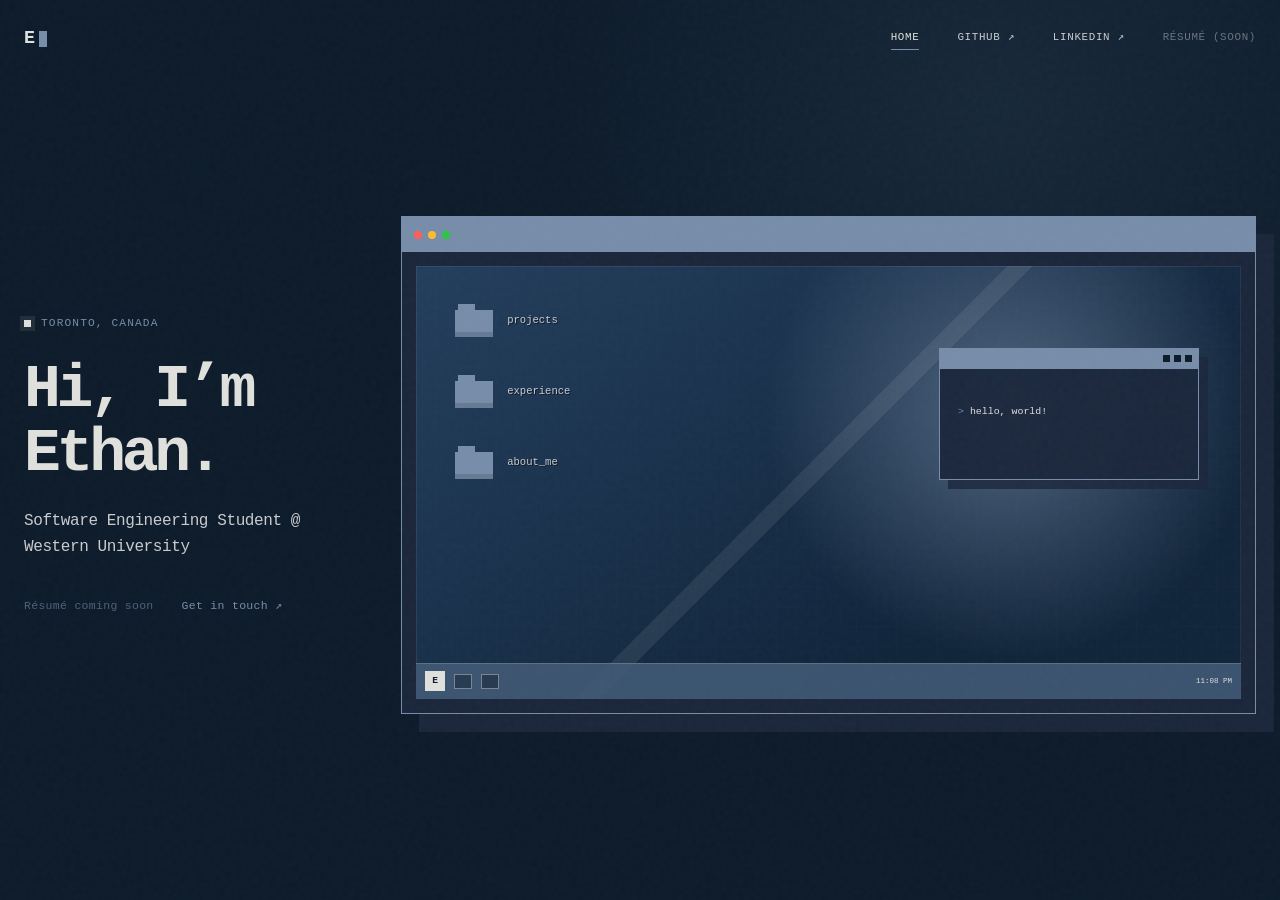
==== index.html @ e2659e7c "feat: build retro desktop portfolio landing page" ====
<!doctype html>
<html lang="en">
  <head>
    <meta charset="UTF-8" />
    <meta name="viewport" content="width=device-width, initial-scale=1.0" />
    <meta name="description" content="Ethan Liu is a software engineering student at Western University." />
    <meta name="theme-color" content="#0d1b2a" />
    <meta property="og:title" content="Ethan Liu — Software Engineer" />
    <meta property="og:description" content="Software engineering student at Western University building useful, thoughtful products." />
    <meta property="og:type" content="website" />
    <title>Ethan Liu — Software Engineer</title>
    <link rel="icon" href="assets/favicon.svg" type="image/svg+xml" />
    <link rel="stylesheet" href="styles.css" />
    <script src="script.js" defer></script>
  </head>
  <body>
    <a class="skip-link" href="#main">Skip to content</a>

    <header class="site-header">
      <a class="wordmark" href="index.html" aria-label="Ethan Liu, home">
        <span aria-hidden="true">E</span><span class="wordmark-cursor" aria-hidden="true"></span>
      </a>
      <button class="menu-toggle" type="button" aria-expanded="false" aria-controls="site-nav" data-menu-toggle>
        <span class="sr-only">Toggle navigation</span><span aria-hidden="true">menu</span>
      </button>
      <nav class="site-nav" id="site-nav" aria-label="Main navigation" data-nav>
        <a class="is-current" href="index.html" aria-current="page">Home</a>
        <a href="https://github.com/efliu7" target="_blank" rel="noreferrer">GitHub <span aria-hidden="true">↗</span></a>
        <a href="https://www.linkedin.com/in/ethan-f-liu/" target="_blank" rel="noreferrer">LinkedIn <span aria-hidden="true">↗</span></a>
        <span class="nav-placeholder" aria-disabled="true" title="Résumé link coming soon">Résumé (soon)</span>
      </nav>
    </header>

    <main class="landing" id="main">
      <section class="intro" aria-labelledby="intro-title">
        <div class="intro-copy">
          <p class="eyebrow"><span class="status-dot" aria-hidden="true"></span>Toronto, Canada</p>
          <h1 id="intro-title">Hi, I’m Ethan.</h1>
          <p class="intro-blurb">Software Engineering Student @ Western University</p>
          <div class="intro-links" aria-label="Profile links">
            <span class="text-link placeholder-link" aria-disabled="true">Résumé coming soon</span>
            <a class="text-link muted-link" href="https://www.linkedin.com/in/ethan-f-liu/" target="_blank" rel="noreferrer">Get in touch <span aria-hidden="true">↗</span></a>
          </div>
        </div>

        <div class="pixel-window" aria-label="Retro desktop navigation">
          <div class="window-bar" aria-hidden="true"><span></span><span></span><span></span></div>
          <div class="pixel-desktop">
            <div class="desktop-icons">
              <a class="desktop-icon" href="projects.html"><span class="folder" aria-hidden="true"></span><span>projects</span></a>
              <a class="desktop-icon" href="experience.html"><span class="folder" aria-hidden="true"></span><span>experience</span></a>
              <a class="desktop-icon" href="about.html"><span class="folder" aria-hidden="true"></span><span>about_me</span></a>
            </div>
            <div class="desktop-note" aria-hidden="true">
              <div class="note-bar"><span></span><span></span><span></span></div>
              <div class="note-body">
                <p><span>&gt;</span> hello, world!</p>
              </div>
            </div>
            <div class="taskbar">
              <span class="start-button">E</span>
              <span class="taskbar-app"></span>
              <span class="taskbar-app"></span>
              <span class="taskbar-time">11:08 PM</span>
            </div>
          </div>
        </div>
      </section>
    </main>

    <footer class="site-footer">
    </footer>
  </body>
</html>
---- styles.css ----
:root {
  --ink: #0d1b2a; --navy: #1b263b; --slate: #415a77; --mist: #778da9;
  --paper: #e0e1dd; --paper-soft: #c9ccd0; --line: rgba(224, 225, 221, 0.19);
  --page: min(1280px, calc(100vw - 48px));
  --pixel: "Lucida Console", "Courier New", monospace;
  --sans: Inter, ui-sans-serif, system-ui, -apple-system, BlinkMacSystemFont, "Segoe UI", sans-serif;
}

* { box-sizing: border-box; }
html, body { min-height: 100%; }
body {
  margin: 0; color: var(--paper);
  background: radial-gradient(circle at 78% 12%, rgba(65, 90, 119, 0.2), transparent 28rem), var(--ink);
  font-family: var(--sans); font-size: 16px; line-height: 1.65; -webkit-font-smoothing: antialiased;
}
body::before {
  position: fixed; inset: 0; z-index: 20; pointer-events: none; content: ""; opacity: 0.035;
  background-image: url("data:image/svg+xml,%3Csvg viewBox='0 0 180 180' xmlns='http://www.w3.org/2000/svg'%3E%3Cfilter id='n'%3E%3CfeTurbulence type='fractalNoise' baseFrequency='.9' numOctaves='4' stitchTiles='stitch'/%3E%3C/filter%3E%3Crect width='100%25' height='100%25' filter='url(%23n)' opacity='.8'/%3E%3C/svg%3E");
}
a { color: inherit; text-decoration: none; }
a:focus-visible, button:focus-visible { outline: 2px solid var(--paper); outline-offset: 5px; }
.sr-only, .skip-link:not(:focus) { position: absolute; width: 1px; height: 1px; padding: 0; margin: -1px; overflow: hidden; clip: rect(0, 0, 0, 0); white-space: nowrap; border: 0; }
.skip-link { position: fixed; z-index: 100; top: 1rem; left: 1rem; padding: .7rem 1rem; color: var(--ink); background: var(--paper); }

.site-header {
  position: fixed; z-index: 10; top: 0; left: 50%; display: flex; align-items: center;
  justify-content: space-between; width: var(--page); padding: 24px 0; transform: translateX(-50%);
}
.wordmark { display: flex; align-items: center; gap: 4px; font-family: var(--pixel); font-size: 1.15rem; font-weight: 700; }
.wordmark-cursor { width: 8px; height: 16px; background: var(--mist); animation: blink 1.2s steps(2, start) infinite; }
.site-nav { display: flex; gap: clamp(18px, 3vw, 38px); }
.site-nav a, .site-nav .nav-placeholder, .menu-toggle { color: var(--paper-soft); font-family: var(--pixel); font-size: .68rem; letter-spacing: .06em; text-transform: uppercase; }
.nav-placeholder { cursor: not-allowed; opacity: .48; }
.site-nav a { position: relative; padding-bottom: 3px; transition: color 150ms ease; }
.site-nav a::after { position: absolute; right: 0; bottom: 0; left: 0; height: 1px; content: ""; background: var(--mist); transform: scaleX(0); transform-origin: right; transition: transform 160ms ease; }
.site-nav a:hover, .site-nav a.is-current { color: var(--paper); }
.site-nav a:hover::after, .site-nav a.is-current::after { transform: scaleX(1); transform-origin: left; }
.menu-toggle { display: none; }

.landing { display: flex; width: var(--page); min-height: 100vh; margin: 0 auto; padding: 120px 0 90px; }
.intro { display: grid; grid-template-columns: minmax(280px, .52fr) minmax(570px, 1.48fr); gap: clamp(48px, 6vw, 96px); align-items: center; width: 100%; }
.eyebrow { display: flex; align-items: center; gap: 10px; margin: 0 0 25px; color: var(--mist); font-family: var(--pixel); font-size: .7rem; letter-spacing: .1em; text-transform: uppercase; }
.status-dot { width: 7px; height: 7px; background: var(--paper); box-shadow: 0 0 0 4px rgba(224, 225, 221, .09); }
h1, p { margin-top: 0; }
h1 {
  margin-bottom: 22px;
  font-family: var(--pixel);
  font-size: clamp(2.6rem, 4.8vw, 4rem);
  font-weight: 700;
  letter-spacing: -.07em;
  line-height: 1.04;
}
.intro-blurb {
  max-width: 600px;
  margin-bottom: 35px;
  color: var(--paper-soft);
  font-family: var(--pixel);
  font-size: clamp(.82rem, 1.4vw, 1rem);
  letter-spacing: -.025em;
}
.intro-links { display: flex; flex-wrap: wrap; gap: 28px; }
.text-link { width: fit-content; border-bottom: 1px solid var(--mist); font-family: var(--pixel); font-size: .72rem; letter-spacing: .025em; transition: color 150ms ease, border-color 150ms ease; }
.text-link:hover { color: white; border-color: white; }
.muted-link { color: var(--mist); border-color: transparent; }
.placeholder-link { color: var(--mist); border-color: transparent; cursor: not-allowed; opacity: .62; }

.pixel-window { align-self: center; width: 100%; border: 1px solid var(--mist); box-shadow: 18px 18px 0 var(--navy); image-rendering: pixelated; }
.window-bar { display: flex; gap: 6px; align-items: center; height: 35px; padding: 0 12px; background: var(--mist); }
.window-bar span { width: 8px; height: 8px; border-radius: 50%; }
.window-bar span:nth-child(1) { background: #ff5f57; }
.window-bar span:nth-child(2) { background: #febc2e; }
.window-bar span:nth-child(3) { background: #28c840; }
.pixel-desktop {
  position: relative;
  height: clamp(390px, 36vw, 470px);
  overflow: hidden;
  border: 14px solid var(--navy);
  box-shadow: inset 0 0 0 1px rgba(224, 225, 221, .08);
  background:
    linear-gradient(135deg, transparent 0 47%, rgba(224, 225, 221, .09) 47% 49%, transparent 49% 100%),
    radial-gradient(circle at 72% 34%, rgba(119, 141, 169, .58), transparent 37%),
    linear-gradient(145deg, #233e5d, #10243a 72%);
  font-family: var(--pixel);
}
.pixel-desktop::before {
  position: absolute;
  inset: 0 0 29px;
  content: "";
  opacity: .15;
  background-image: linear-gradient(rgba(119, 141, 169, .14) 1px, transparent 1px), linear-gradient(90deg, rgba(119, 141, 169, .14) 1px, transparent 1px);
  background-size: 20px 20px;
}
.desktop-icons { position: absolute; z-index: 2; top: 32px; left: 30px; display: flex; flex-direction: column; gap: 25px; }
.desktop-icon { display: grid; grid-template-columns: 40px auto; gap: 12px; align-items: center; width: fit-content; padding: 7px 9px; color: var(--paper-soft); font-size: .66rem; text-shadow: 1px 1px 0 var(--ink); transition: color 120ms ease, background 120ms ease; }
.desktop-icon:hover, .desktop-icon:focus-visible { color: white; background: rgba(119, 141, 169, .24); outline: 1px solid rgba(224, 225, 221, .42); outline-offset: 0; }
.folder { position: relative; width: 38px; height: 27px; margin-top: 5px; background: var(--mist); box-shadow: inset 0 -5px rgba(13, 27, 42, .16); }
.folder::before { position: absolute; top: -6px; left: 3px; width: 17px; height: 7px; content: ""; background: var(--mist); }
.desktop-icon:hover .folder, .desktop-icon:hover .folder::before, .desktop-icon:focus-visible .folder, .desktop-icon:focus-visible .folder::before { background: var(--paper); }
.desktop-note { position: absolute; z-index: 3; top: 82px; right: 42px; width: 260px; border: 1px solid var(--mist); box-shadow: 9px 9px 0 rgba(27, 38, 59, .8); }
.note-bar { display: flex; justify-content: flex-end; gap: 4px; height: 20px; padding: 6px; background: var(--mist); }
.note-bar span { width: 7px; height: 7px; background: var(--ink); }
.note-body { min-height: 110px; padding: 35px 18px; background: rgba(27, 38, 59, .95); }
.note-body p { margin: 0 0 10px; color: var(--paper); font-size: .62rem; white-space: nowrap; }
.note-body p:last-child { margin-bottom: 0; }
.note-body p span { color: var(--mist); }
.taskbar { position: absolute; z-index: 5; right: 0; bottom: 0; left: 0; display: flex; align-items: center; gap: 9px; height: 36px; padding: 0 9px; border-top: 1px solid rgba(224, 225, 221, .2); background: rgba(65, 90, 119, .88); }
.start-button { display: grid; width: 20px; height: 20px; place-items: center; color: var(--ink); background: var(--paper); font-size: .6rem; font-weight: 700; }
.taskbar-app { width: 18px; height: 15px; border: 1px solid rgba(224, 225, 221, .45); background: rgba(13, 27, 42, .45); }
.taskbar-time { margin-left: auto; color: var(--paper); font-size: .47rem; }

.site-footer { position: fixed; bottom: 0; left: 50%; display: flex; justify-content: space-between; width: var(--page); padding: 17px 0 24px; color: var(--mist); font-family: var(--pixel); font-size: .6rem; transform: translateX(-50%); }
.site-footer p { margin: 0; }
.page-shell { display: flex; flex-direction: column; justify-content: center; width: var(--page); min-height: 100vh; margin: 0 auto; padding: 130px 0; }
.page-shell h1 { margin-bottom: 20px; }
.page-shell > p:not(.eyebrow) { margin-bottom: 35px; color: var(--paper-soft); font-family: var(--pixel); font-size: .8rem; }
@keyframes blink { 50% { opacity: 0; } }

@media (max-width: 850px) {
  .landing { min-height: auto; padding-top: 155px; padding-bottom: 120px; }
  .intro { grid-template-columns: 1fr; gap: 62px; }
  .intro-copy { max-width: 650px; }
  .pixel-window { width: min(680px, calc(100% - 15px)); margin: 0 auto; }
  .site-footer { position: static; margin: 0 auto; transform: none; border-top: 1px solid var(--line); }
}
@media (max-width: 620px) {
  :root { --page: calc(100vw - 32px); }
  .site-header { padding-top: 18px; }
  .menu-toggle { display: block; padding: 7px 0; border: 0; background: transparent; }
  .site-nav { position: fixed; top: 58px; right: 0; left: 0; display: none; flex-direction: column; width: 100vw; gap: 0; padding: 12px 16px 20px; border-top: 1px solid var(--line); border-bottom: 1px solid var(--line); background: rgba(13, 27, 42, .98); }
  .site-nav.is-open { display: flex; }
  .page-nav { display: flex; position: static; flex-direction: row; width: auto; padding: 0; border: 0; background: transparent; }
  .page-nav a:not(.is-current) { display: none; }
  .site-nav a { padding: 10px 0; }
  .site-nav a::after { display: none; }
  .landing { padding-top: 130px; }
  h1 { font-size: clamp(2.5rem, 12vw, 3.7rem); }
  .pixel-desktop { height: 330px; }
  .desktop-icons { top: 20px; left: 16px; gap: 13px; }
  .desktop-icon { grid-template-columns: 31px auto; gap: 8px; padding: 5px; font-size: .53rem; }
  .folder { width: 29px; height: 21px; }
  .folder::before { top: -5px; width: 14px; height: 6px; }
  .desktop-note { top: 67px; right: 16px; width: 190px; }
  .note-body { min-height: 82px; padding: 25px 14px; }
  .note-body p { font-size: .52rem; }
  .site-footer { flex-direction: column; gap: 5px; }
}
@media (prefers-reduced-motion: reduce) {
  *, *::before, *::after { animation-duration: .01ms !important; animation-iteration-count: 1 !important; }
}
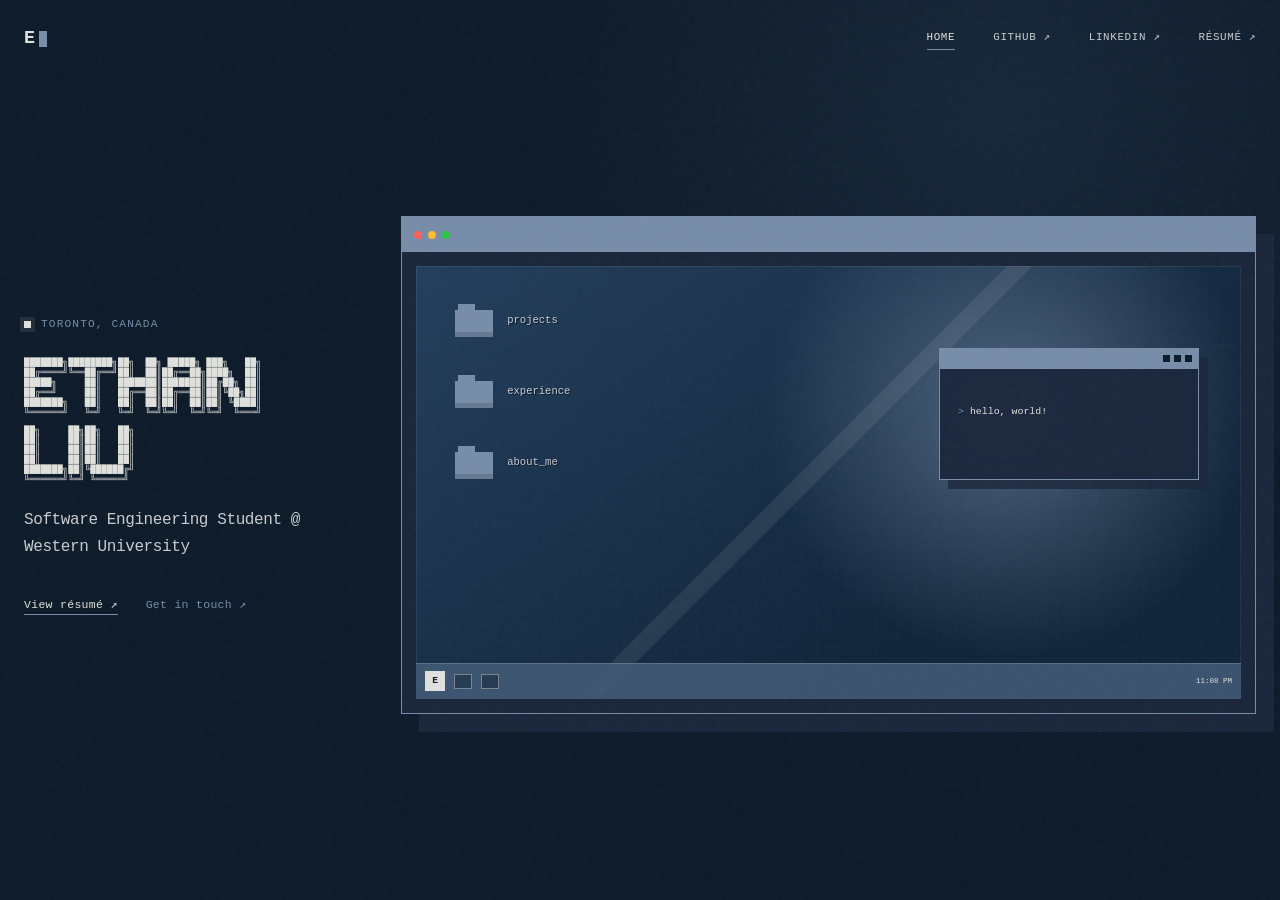
==== commit 61721eaa: "feat: build about page and ASCII headings" ====
--- a/index.html
+++ b/index.html
@@ -27,7 +27,7 @@
         <a class="is-current" href="index.html" aria-current="page">Home</a>
         <a href="https://github.com/efliu7" target="_blank" rel="noreferrer">GitHub <span aria-hidden="true">↗</span></a>
         <a href="https://www.linkedin.com/in/ethan-f-liu/" target="_blank" rel="noreferrer">LinkedIn <span aria-hidden="true">↗</span></a>
-        <span class="nav-placeholder" aria-disabled="true" title="Résumé link coming soon">Résumé (soon)</span>
+        <a href="https://drive.google.com/file/d/12K8Z2sb5uFqbBXeucd8AHHMx-eDDHIYc/view?usp=sharing" target="_blank" rel="noreferrer">Résumé <span aria-hidden="true">↗</span></a>
       </nav>
     </header>
 
@@ -35,10 +35,20 @@
       <section class="intro" aria-labelledby="intro-title">
         <div class="intro-copy">
           <p class="eyebrow"><span class="status-dot" aria-hidden="true"></span>Toronto, Canada</p>
-          <h1 id="intro-title">Hi, I’m Ethan.</h1>
+          <h1 class="ascii-heading ascii-name" id="intro-title" aria-label="Hi, I’m Ethan Liu."><span class="ascii-name-row" aria-hidden="true">███████╗████████╗██╗  ██╗ █████╗ ███╗   ██╗
+██╔════╝╚══██╔══╝██║  ██║██╔══██╗████╗  ██║
+█████╗     ██║   ███████║███████║██╔██╗ ██║
+██╔══╝     ██║   ██╔══██║██╔══██║██║╚██╗██║
+███████╗   ██║   ██║  ██║██║  ██║██║ ╚████║
+╚══════╝   ╚═╝   ╚═╝  ╚═╝╚═╝  ╚═╝╚═╝  ╚═══╝</span><span class="ascii-name-row" aria-hidden="true">██╗     ██╗██╗   ██╗
+██║     ██║██║   ██║
+██║     ██║██║   ██║
+██║     ██║██║   ██║
+███████╗██║╚██████╔╝
+╚══════╝╚═╝ ╚═════╝</span></h1>
           <p class="intro-blurb">Software Engineering Student @ Western University</p>
           <div class="intro-links" aria-label="Profile links">
-            <span class="text-link placeholder-link" aria-disabled="true">Résumé coming soon</span>
+            <a class="text-link" href="https://drive.google.com/file/d/12K8Z2sb5uFqbBXeucd8AHHMx-eDDHIYc/view?usp=sharing" target="_blank" rel="noreferrer">View résumé <span aria-hidden="true">↗</span></a>
             <a class="text-link muted-link" href="https://www.linkedin.com/in/ethan-f-liu/" target="_blank" rel="noreferrer">Get in touch <span aria-hidden="true">↗</span></a>
           </div>
         </div>
--- a/styles.css
+++ b/styles.css
@@ -50,6 +50,21 @@
   letter-spacing: -.07em;
   line-height: 1.04;
 }
+.ascii-heading {
+  display: block;
+  max-width: 100%;
+  font-family: var(--pixel);
+  font-size: clamp(.54rem, .85vw, .78rem);
+  font-variant-ligatures: none;
+  font-weight: 400;
+  letter-spacing: 0;
+  line-height: 1.08;
+  white-space: pre;
+}
+.ascii-heading span { display: block; }
+.ascii-heading-wide { font-size: clamp(.44rem, .7vw, .64rem); }
+.ascii-name { font-size: clamp(.48rem, .72vw, .68rem); }
+.ascii-name .ascii-name-row + .ascii-name-row { margin-top: .8em; }
 .intro-blurb {
   max-width: 600px;
   margin-bottom: 35px;
@@ -113,6 +128,63 @@
 .page-shell { display: flex; flex-direction: column; justify-content: center; width: var(--page); min-height: 100vh; margin: 0 auto; padding: 130px 0; }
 .page-shell h1 { margin-bottom: 20px; }
 .page-shell > p:not(.eyebrow) { margin-bottom: 35px; color: var(--paper-soft); font-family: var(--pixel); font-size: .8rem; }
+
+.about-page { display: flex; flex-direction: column; gap: clamp(100px, 12vw, 160px); width: var(--page); min-height: 100vh; margin: 0 auto; padding: 130px 0 120px; }
+.about-layout { display: grid; grid-template-columns: minmax(0, .95fr) minmax(390px, .7fr); gap: clamp(54px, 8vw, 120px); align-items: center; width: 100%; }
+.about-copy { max-width: 680px; }
+.about-copy h1 { margin-bottom: 38px; }
+.about-prose { max-width: 650px; }
+.about-prose p { margin-bottom: 19px; color: var(--paper-soft); font-size: clamp(.96rem, 1.4vw, 1.06rem); }
+.about-prose p:first-child { color: var(--paper); font-size: clamp(1.08rem, 1.7vw, 1.25rem); line-height: 1.55; }
+.about-prose em { color: var(--paper); font-style: normal; }
+.about-actions { display: flex; flex-wrap: wrap; gap: 28px; margin-top: 34px; }
+
+.call-window { width: 100%; margin: 0; border: 1px solid var(--mist); background: var(--navy); box-shadow: 16px 16px 0 rgba(27, 38, 59, .85); font-family: var(--pixel); image-rendering: pixelated; }
+.call-titlebar { display: flex; align-items: center; justify-content: space-between; min-height: 38px; padding: 0 12px; color: var(--ink); background: var(--mist); font-size: .58rem; letter-spacing: .04em; text-transform: uppercase; }
+.call-window-controls { display: flex; gap: 6px; }
+.call-window-controls span { width: 8px; height: 8px; border-radius: 50%; background: var(--ink); }
+.call-window-controls span:nth-child(2) { opacity: .64; }
+.call-window-controls span:nth-child(3) { opacity: .34; }
+.call-quality { display: flex; justify-self: end; align-items: end; gap: 2px; height: 12px; }
+.call-quality i { display: block; width: 3px; background: var(--ink); }
+.call-quality i:nth-child(1) { height: 4px; }
+.call-quality i:nth-child(2) { height: 8px; }
+.call-quality i:nth-child(3) { height: 12px; }
+.call-screen { position: relative; aspect-ratio: 4 / 3; overflow: hidden; border: 12px solid var(--navy); background: #14283e; }
+.call-screen::before { position: absolute; inset: 0; z-index: 2; pointer-events: none; content: ""; opacity: .15; background: repeating-linear-gradient(0deg, transparent 0 3px, rgba(224, 225, 221, .15) 3px 4px); }
+.profile-placeholder { position: absolute; inset: 0; display: grid; place-items: center; color: var(--mist); background: radial-gradient(circle at 50% 38%, rgba(119, 141, 169, .25), transparent 35%), linear-gradient(145deg, #1b3854, #10243a 75%); }
+.placeholder-frame { position: absolute; width: 36%; aspect-ratio: 1; border: 1px dashed rgba(224, 225, 221, .25); border-radius: 50%; }
+.placeholder-initials { position: relative; color: var(--paper-soft); font-size: clamp(2.5rem, 6vw, 4.5rem); font-weight: 700; letter-spacing: -.08em; }
+.placeholder-label { position: absolute; bottom: 22%; padding: 5px 8px; border: 1px solid rgba(224, 225, 221, .2); color: var(--paper-soft); background: rgba(13, 27, 42, .65); font-size: .52rem; letter-spacing: .08em; text-transform: uppercase; }
+.profile-photo { width: 100%; height: 100%; object-fit: cover; object-position: center; filter: saturate(.82) contrast(1.05); }
+.call-status { position: absolute; z-index: 3; top: 13px; right: 13px; display: flex; align-items: center; gap: 6px; padding: 5px 7px; color: var(--paper); background: rgba(13, 27, 42, .72); font-size: .5rem; letter-spacing: .08em; text-transform: uppercase; }
+.call-status span { width: 6px; height: 6px; background: #65c988; box-shadow: 0 0 0 3px rgba(101, 201, 136, .15); }
+.call-nameplate { position: absolute; z-index: 3; bottom: 13px; left: 13px; display: flex; flex-direction: column; padding: 7px 9px; background: rgba(13, 27, 42, .75); line-height: 1.35; }
+.call-nameplate strong { color: var(--paper); font-size: .6rem; font-weight: 400; }
+.call-nameplate span { color: var(--mist); font-size: .48rem; }
+.call-toolbar { display: flex; justify-content: center; gap: 9px; padding: 13px; border-top: 1px solid rgba(224, 225, 221, .12); }
+.call-button { display: grid; min-width: 42px; height: 25px; padding: 0 8px; place-items: center; border: 1px solid rgba(224, 225, 221, .2); color: var(--paper-soft); background: rgba(13, 27, 42, .45); font-size: .45rem; text-transform: uppercase; }
+.call-button svg { width: 13px; height: 13px; fill: none; stroke: currentColor; stroke-width: 1.7; stroke-linecap: square; stroke-linejoin: miter; }
+.call-button-end { border-color: rgba(255, 95, 87, .52); color: #ff8a84; }
+.call-window figcaption { padding: 9px 12px; border-top: 1px solid rgba(224, 225, 221, .12); color: var(--mist); font-size: .48rem; letter-spacing: .04em; text-align: center; text-transform: uppercase; }
+
+.hobbies-section { width: 100%; padding-top: clamp(52px, 7vw, 88px); border-top: 1px solid var(--line); }
+.hobbies-heading { margin-bottom: 48px; }
+.hobbies-heading h2 { max-width: 720px; margin: 0; }
+.hobbies-heading > p:last-child { max-width: 420px; margin: 18px 0 0; color: var(--mist); font-family: var(--pixel); font-size: .68rem; }
+.hobby-grid { display: grid; grid-template-columns: repeat(3, 1fr); gap: clamp(18px, 2.5vw, 32px); }
+.hobby-card { min-width: 0; border: 1px solid rgba(119, 141, 169, .42); background: rgba(27, 38, 59, .46); box-shadow: 8px 8px 0 rgba(27, 38, 59, .6); }
+.hobby-image { position: relative; aspect-ratio: 4 / 3; overflow: hidden; border-bottom: 1px solid rgba(119, 141, 169, .42); background: #14283e; }
+.hobby-image::after { position: absolute; inset: 0; z-index: 2; pointer-events: none; content: ""; opacity: .12; background: repeating-linear-gradient(0deg, transparent 0 3px, rgba(224, 225, 221, .18) 3px 4px); }
+.hobby-image > img { width: 100%; height: 100%; object-fit: cover; filter: saturate(.82) contrast(1.04); }
+.hobby-placeholder { display: flex; flex-direction: column; align-items: center; justify-content: center; gap: 14px; width: 100%; height: 100%; color: var(--mist); background: radial-gradient(circle at 50% 45%, rgba(119, 141, 169, .2), transparent 42%), linear-gradient(145deg, #1b3854, #10243a 75%); }
+.hobby-placeholder svg { width: 42%; max-height: 42%; fill: none; stroke: currentColor; stroke-width: 2; stroke-linecap: square; stroke-linejoin: miter; }
+.hobby-placeholder span { font-family: var(--pixel); font-size: .48rem; letter-spacing: .07em; text-transform: uppercase; }
+.hobby-index { position: absolute; z-index: 3; top: 10px; right: 10px; padding: 4px 7px; color: var(--paper); background: rgba(13, 27, 42, .74); font-family: var(--pixel); font-size: .5rem; }
+.hobby-card-copy { padding: 24px 24px 27px; }
+.hobby-card-copy h3 { margin: 0 0 10px; color: var(--paper); font-family: var(--pixel); font-size: .82rem; letter-spacing: .01em; }
+.hobby-card-copy p { margin: 0; color: var(--paper-soft); font-size: .89rem; line-height: 1.65; }
+.hobby-card-copy em { color: var(--paper); font-style: normal; }
 @keyframes blink { 50% { opacity: 0; } }
 
 @media (max-width: 850px) {
@@ -121,6 +193,13 @@
   .intro-copy { max-width: 650px; }
   .pixel-window { width: min(680px, calc(100% - 15px)); margin: 0 auto; }
   .site-footer { position: static; margin: 0 auto; transform: none; border-top: 1px solid var(--line); }
+  .about-page { padding-top: 155px; padding-bottom: 120px; }
+  .about-layout { grid-template-columns: 1fr; }
+  .about-copy { max-width: 700px; }
+  .call-window { width: min(620px, calc(100% - 16px)); }
+  .hobby-grid { grid-template-columns: 1fr; max-width: 620px; }
+  .hobby-card { display: grid; grid-template-columns: minmax(220px, .8fr) 1fr; }
+  .hobby-image { height: 100%; aspect-ratio: auto; border-right: 1px solid rgba(119, 141, 169, .42); border-bottom: 0; }
 }
 @media (max-width: 620px) {
   :root { --page: calc(100vw - 32px); }
@@ -143,6 +222,15 @@
   .note-body { min-height: 82px; padding: 25px 14px; }
   .note-body p { font-size: .52rem; }
   .site-footer { flex-direction: column; gap: 5px; }
+  .about-page { padding-top: 120px; }
+  .about-layout { gap: 52px; }
+  .about-copy h1 { margin-bottom: 30px; }
+  .about-prose p { font-size: .92rem; }
+  .call-window { width: calc(100% - 12px); box-shadow: 10px 10px 0 rgba(27, 38, 59, .85); }
+  .hobbies-heading { margin-bottom: 32px; }
+  .hobby-card { display: block; }
+  .hobby-image { aspect-ratio: 4 / 3; border-right: 0; border-bottom: 1px solid rgba(119, 141, 169, .42); }
+  .hobby-card-copy { padding: 21px; }
 }
 @media (prefers-reduced-motion: reduce) {
   *, *::before, *::after { animation-duration: .01ms !important; animation-iteration-count: 1 !important; }
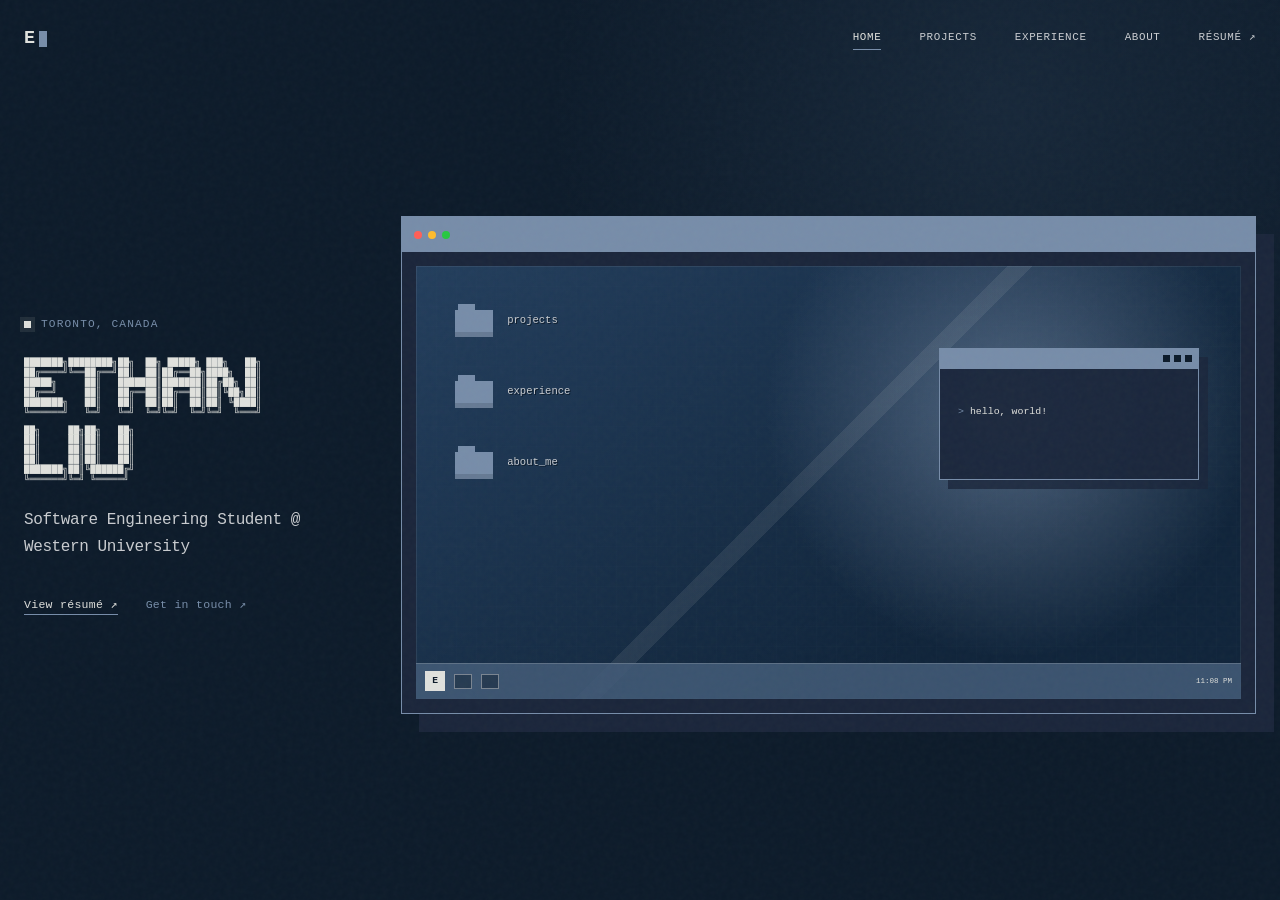
==== commit 42f12793: "feat: unify navigation and refine about copy" ====
--- a/index.html
+++ b/index.html
@@ -5,10 +5,10 @@
     <meta name="viewport" content="width=device-width, initial-scale=1.0" />
     <meta name="description" content="Ethan Liu is a software engineering student at Western University." />
     <meta name="theme-color" content="#0d1b2a" />
-    <meta property="og:title" content="Ethan Liu — Software Engineer" />
+    <meta property="og:title" content="Ethan Liu | Software Engineer" />
     <meta property="og:description" content="Software engineering student at Western University building useful, thoughtful products." />
     <meta property="og:type" content="website" />
-    <title>Ethan Liu — Software Engineer</title>
+    <title>Ethan Liu | Software Engineer</title>
     <link rel="icon" href="assets/favicon.svg" type="image/svg+xml" />
     <link rel="stylesheet" href="styles.css" />
     <script src="script.js" defer></script>
@@ -25,8 +25,9 @@
       </button>
       <nav class="site-nav" id="site-nav" aria-label="Main navigation" data-nav>
         <a class="is-current" href="index.html" aria-current="page">Home</a>
-        <a href="https://github.com/efliu7" target="_blank" rel="noreferrer">GitHub <span aria-hidden="true">↗</span></a>
-        <a href="https://www.linkedin.com/in/ethan-f-liu/" target="_blank" rel="noreferrer">LinkedIn <span aria-hidden="true">↗</span></a>
+        <a href="projects.html">Projects</a>
+        <a href="experience.html">Experience</a>
+        <a href="about.html">About</a>
         <a href="https://drive.google.com/file/d/12K8Z2sb5uFqbBXeucd8AHHMx-eDDHIYc/view?usp=sharing" target="_blank" rel="noreferrer">Résumé <span aria-hidden="true">↗</span></a>
       </nav>
     </header>
--- a/styles.css
+++ b/styles.css
@@ -22,10 +22,28 @@
 .sr-only, .skip-link:not(:focus) { position: absolute; width: 1px; height: 1px; padding: 0; margin: -1px; overflow: hidden; clip: rect(0, 0, 0, 0); white-space: nowrap; border: 0; }
 .skip-link { position: fixed; z-index: 100; top: 1rem; left: 1rem; padding: .7rem 1rem; color: var(--ink); background: var(--paper); }
 
+@media (pointer: fine) {
+  html, body { cursor: url("assets/cursor.svg") 6 4, auto; }
+  a,
+  button,
+  summary,
+  label[for],
+  select,
+  input[type="button"],
+  input[type="submit"],
+  input[type="reset"],
+  input[type="checkbox"],
+  input[type="radio"],
+  [role="button"],
+  [tabindex]:not([tabindex="-1"]) { cursor: url("assets/cursor-pointer.svg") 8 1, pointer; }
+}
+
 .site-header {
   position: fixed; z-index: 10; top: 0; left: 50%; display: flex; align-items: center;
-  justify-content: space-between; width: var(--page); padding: 24px 0; transform: translateX(-50%);
-}
+  justify-content: space-between; width: var(--page); padding: 24px 0; transform: translateX(-50%); isolation: isolate;
+}
+.site-header::before { position: absolute; z-index: -1; top: 0; left: 50%; width: 100vw; height: 100%; content: ""; transform: translateX(-50%); transition: background 180ms ease, border-color 180ms ease, box-shadow 180ms ease; }
+.site-header.is-scrolled::before { border-bottom: 1px solid var(--line); background: rgba(13, 27, 42, .9); box-shadow: 0 8px 28px rgba(13, 27, 42, .3); -webkit-backdrop-filter: blur(14px); backdrop-filter: blur(14px); }
 .wordmark { display: flex; align-items: center; gap: 4px; font-family: var(--pixel); font-size: 1.15rem; font-weight: 700; }
 .wordmark-cursor { width: 8px; height: 16px; background: var(--mist); animation: blink 1.2s steps(2, start) infinite; }
 .site-nav { display: flex; gap: clamp(18px, 3vw, 38px); }
@@ -133,7 +151,7 @@
 .about-layout { display: grid; grid-template-columns: minmax(0, .95fr) minmax(390px, .7fr); gap: clamp(54px, 8vw, 120px); align-items: center; width: 100%; }
 .about-copy { max-width: 680px; }
 .about-copy h1 { margin-bottom: 38px; }
-.about-prose { max-width: 650px; }
+.about-prose { max-width: 650px; font-family: var(--pixel); }
 .about-prose p { margin-bottom: 19px; color: var(--paper-soft); font-size: clamp(.96rem, 1.4vw, 1.06rem); }
 .about-prose p:first-child { color: var(--paper); font-size: clamp(1.08rem, 1.7vw, 1.25rem); line-height: 1.55; }
 .about-prose em { color: var(--paper); font-style: normal; }
@@ -183,7 +201,7 @@
 .hobby-index { position: absolute; z-index: 3; top: 10px; right: 10px; padding: 4px 7px; color: var(--paper); background: rgba(13, 27, 42, .74); font-family: var(--pixel); font-size: .5rem; }
 .hobby-card-copy { padding: 24px 24px 27px; }
 .hobby-card-copy h3 { margin: 0 0 10px; color: var(--paper); font-family: var(--pixel); font-size: .82rem; letter-spacing: .01em; }
-.hobby-card-copy p { margin: 0; color: var(--paper-soft); font-size: .89rem; line-height: 1.65; }
+.hobby-card-copy p { margin: 0; color: var(--paper-soft); font-family: var(--pixel); font-size: .78rem; line-height: 1.7; }
 .hobby-card-copy em { color: var(--paper); font-style: normal; }
 @keyframes blink { 50% { opacity: 0; } }
 
@@ -207,8 +225,6 @@
   .menu-toggle { display: block; padding: 7px 0; border: 0; background: transparent; }
   .site-nav { position: fixed; top: 58px; right: 0; left: 0; display: none; flex-direction: column; width: 100vw; gap: 0; padding: 12px 16px 20px; border-top: 1px solid var(--line); border-bottom: 1px solid var(--line); background: rgba(13, 27, 42, .98); }
   .site-nav.is-open { display: flex; }
-  .page-nav { display: flex; position: static; flex-direction: row; width: auto; padding: 0; border: 0; background: transparent; }
-  .page-nav a:not(.is-current) { display: none; }
   .site-nav a { padding: 10px 0; }
   .site-nav a::after { display: none; }
   .landing { padding-top: 130px; }
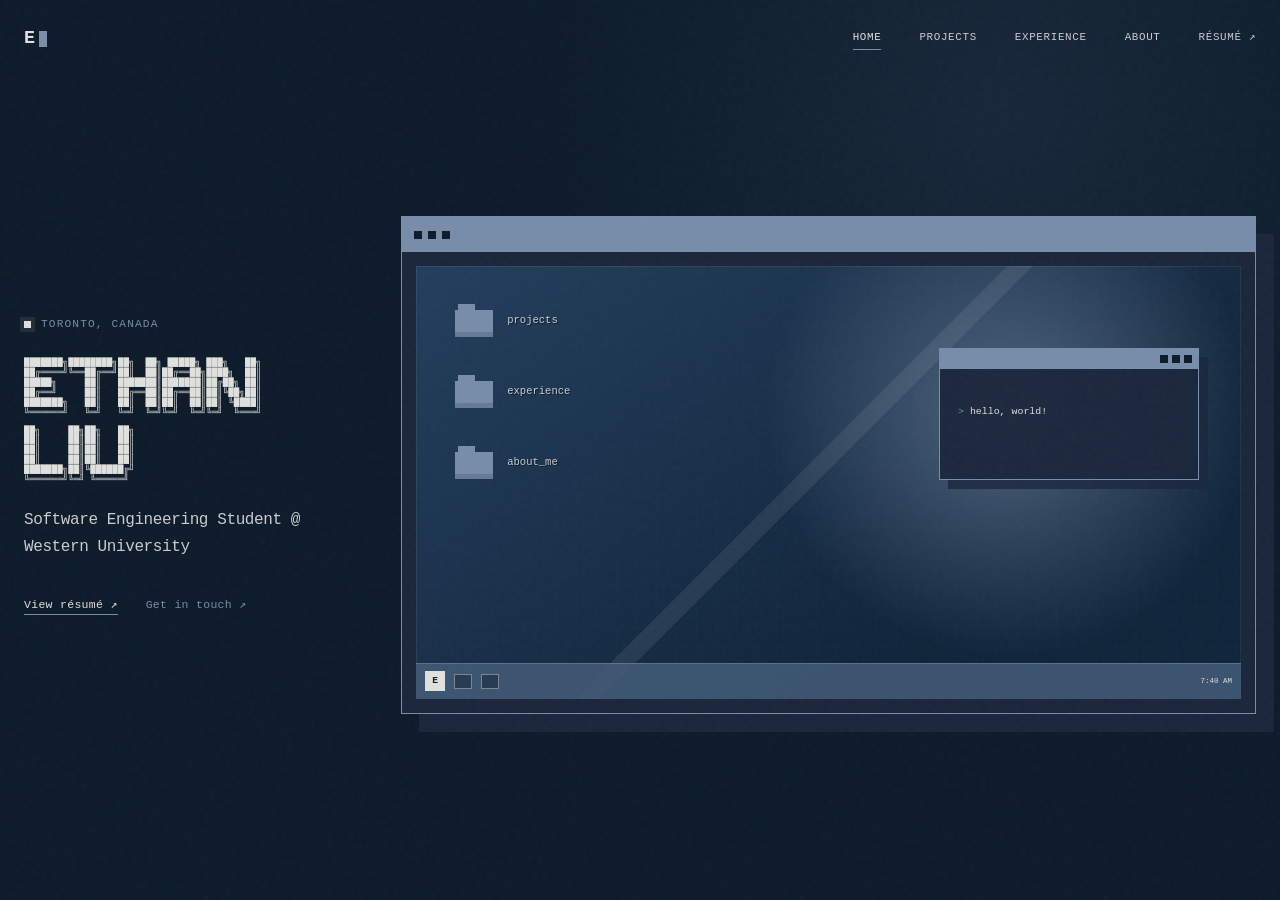
==== commit 451c36aa: "feat: unify window controls and add live clock" ====
--- a/index.html
+++ b/index.html
@@ -72,7 +72,7 @@
               <span class="start-button">E</span>
               <span class="taskbar-app"></span>
               <span class="taskbar-app"></span>
-              <span class="taskbar-time">11:08 PM</span>
+              <time class="taskbar-time" aria-label="Local time">--:--</time>
             </div>
           </div>
         </div>
--- a/styles.css
+++ b/styles.css
@@ -99,10 +99,7 @@
 
 .pixel-window { align-self: center; width: 100%; border: 1px solid var(--mist); box-shadow: 18px 18px 0 var(--navy); image-rendering: pixelated; }
 .window-bar { display: flex; gap: 6px; align-items: center; height: 35px; padding: 0 12px; background: var(--mist); }
-.window-bar span { width: 8px; height: 8px; border-radius: 50%; }
-.window-bar span:nth-child(1) { background: #ff5f57; }
-.window-bar span:nth-child(2) { background: #febc2e; }
-.window-bar span:nth-child(3) { background: #28c840; }
+.window-bar span, .note-bar span, .call-window-controls span { width: 8px; height: 8px; border-radius: 0; background: var(--ink); }
 .pixel-desktop {
   position: relative;
   height: clamp(390px, 36vw, 470px);
@@ -131,7 +128,6 @@
 .desktop-icon:hover .folder, .desktop-icon:hover .folder::before, .desktop-icon:focus-visible .folder, .desktop-icon:focus-visible .folder::before { background: var(--paper); }
 .desktop-note { position: absolute; z-index: 3; top: 82px; right: 42px; width: 260px; border: 1px solid var(--mist); box-shadow: 9px 9px 0 rgba(27, 38, 59, .8); }
 .note-bar { display: flex; justify-content: flex-end; gap: 4px; height: 20px; padding: 6px; background: var(--mist); }
-.note-bar span { width: 7px; height: 7px; background: var(--ink); }
 .note-body { min-height: 110px; padding: 35px 18px; background: rgba(27, 38, 59, .95); }
 .note-body p { margin: 0 0 10px; color: var(--paper); font-size: .62rem; white-space: nowrap; }
 .note-body p:last-child { margin-bottom: 0; }
@@ -151,18 +147,19 @@
 .about-layout { display: grid; grid-template-columns: minmax(0, .95fr) minmax(390px, .7fr); gap: clamp(54px, 8vw, 120px); align-items: center; width: 100%; }
 .about-copy { max-width: 680px; }
 .about-copy h1 { margin-bottom: 38px; }
-.about-prose { max-width: 650px; font-family: var(--pixel); }
-.about-prose p { margin-bottom: 19px; color: var(--paper-soft); font-size: clamp(.96rem, 1.4vw, 1.06rem); }
-.about-prose p:first-child { color: var(--paper); font-size: clamp(1.08rem, 1.7vw, 1.25rem); line-height: 1.55; }
+.about-prose { display: grid; gap: 21px; max-width: 630px; font-family: var(--pixel); }
+.about-note { padding: 3px 0 3px 17px; border-left: 1px solid rgba(119, 141, 169, .42); }
+.about-note-label { display: block; margin-bottom: 7px; color: var(--mist); font-size: .55rem; letter-spacing: .08em; text-transform: uppercase; }
+.about-prose p { margin: 0; color: var(--paper-soft); font-size: clamp(.82rem, 1.15vw, .92rem); line-height: 1.72; }
+.about-note:first-child { border-left-color: var(--paper-soft); }
+.about-note:first-child p { color: var(--paper); font-size: clamp(.9rem, 1.3vw, 1rem); }
+.about-prose strong { color: var(--paper); font-weight: 400; }
 .about-prose em { color: var(--paper); font-style: normal; }
 .about-actions { display: flex; flex-wrap: wrap; gap: 28px; margin-top: 34px; }
 
 .call-window { width: 100%; margin: 0; border: 1px solid var(--mist); background: var(--navy); box-shadow: 16px 16px 0 rgba(27, 38, 59, .85); font-family: var(--pixel); image-rendering: pixelated; }
 .call-titlebar { display: flex; align-items: center; justify-content: space-between; min-height: 38px; padding: 0 12px; color: var(--ink); background: var(--mist); font-size: .58rem; letter-spacing: .04em; text-transform: uppercase; }
 .call-window-controls { display: flex; gap: 6px; }
-.call-window-controls span { width: 8px; height: 8px; border-radius: 50%; background: var(--ink); }
-.call-window-controls span:nth-child(2) { opacity: .64; }
-.call-window-controls span:nth-child(3) { opacity: .34; }
 .call-quality { display: flex; justify-self: end; align-items: end; gap: 2px; height: 12px; }
 .call-quality i { display: block; width: 3px; background: var(--ink); }
 .call-quality i:nth-child(1) { height: 4px; }
@@ -170,11 +167,7 @@
 .call-quality i:nth-child(3) { height: 12px; }
 .call-screen { position: relative; aspect-ratio: 4 / 3; overflow: hidden; border: 12px solid var(--navy); background: #14283e; }
 .call-screen::before { position: absolute; inset: 0; z-index: 2; pointer-events: none; content: ""; opacity: .15; background: repeating-linear-gradient(0deg, transparent 0 3px, rgba(224, 225, 221, .15) 3px 4px); }
-.profile-placeholder { position: absolute; inset: 0; display: grid; place-items: center; color: var(--mist); background: radial-gradient(circle at 50% 38%, rgba(119, 141, 169, .25), transparent 35%), linear-gradient(145deg, #1b3854, #10243a 75%); }
-.placeholder-frame { position: absolute; width: 36%; aspect-ratio: 1; border: 1px dashed rgba(224, 225, 221, .25); border-radius: 50%; }
-.placeholder-initials { position: relative; color: var(--paper-soft); font-size: clamp(2.5rem, 6vw, 4.5rem); font-weight: 700; letter-spacing: -.08em; }
-.placeholder-label { position: absolute; bottom: 22%; padding: 5px 8px; border: 1px solid rgba(224, 225, 221, .2); color: var(--paper-soft); background: rgba(13, 27, 42, .65); font-size: .52rem; letter-spacing: .08em; text-transform: uppercase; }
-.profile-photo { width: 100%; height: 100%; object-fit: cover; object-position: center; filter: saturate(.82) contrast(1.05); }
+.profile-photo { display: block; width: 100%; height: 100%; object-fit: cover; object-position: center; filter: saturate(.82) contrast(1.05); }
 .call-status { position: absolute; z-index: 3; top: 13px; right: 13px; display: flex; align-items: center; gap: 6px; padding: 5px 7px; color: var(--paper); background: rgba(13, 27, 42, .72); font-size: .5rem; letter-spacing: .08em; text-transform: uppercase; }
 .call-status span { width: 6px; height: 6px; background: #65c988; box-shadow: 0 0 0 3px rgba(101, 201, 136, .15); }
 .call-nameplate { position: absolute; z-index: 3; bottom: 13px; left: 13px; display: flex; flex-direction: column; padding: 7px 9px; background: rgba(13, 27, 42, .75); line-height: 1.35; }
@@ -195,9 +188,6 @@
 .hobby-image { position: relative; aspect-ratio: 4 / 3; overflow: hidden; border-bottom: 1px solid rgba(119, 141, 169, .42); background: #14283e; }
 .hobby-image::after { position: absolute; inset: 0; z-index: 2; pointer-events: none; content: ""; opacity: .12; background: repeating-linear-gradient(0deg, transparent 0 3px, rgba(224, 225, 221, .18) 3px 4px); }
 .hobby-image > img { width: 100%; height: 100%; object-fit: cover; filter: saturate(.82) contrast(1.04); }
-.hobby-placeholder { display: flex; flex-direction: column; align-items: center; justify-content: center; gap: 14px; width: 100%; height: 100%; color: var(--mist); background: radial-gradient(circle at 50% 45%, rgba(119, 141, 169, .2), transparent 42%), linear-gradient(145deg, #1b3854, #10243a 75%); }
-.hobby-placeholder svg { width: 42%; max-height: 42%; fill: none; stroke: currentColor; stroke-width: 2; stroke-linecap: square; stroke-linejoin: miter; }
-.hobby-placeholder span { font-family: var(--pixel); font-size: .48rem; letter-spacing: .07em; text-transform: uppercase; }
 .hobby-index { position: absolute; z-index: 3; top: 10px; right: 10px; padding: 4px 7px; color: var(--paper); background: rgba(13, 27, 42, .74); font-family: var(--pixel); font-size: .5rem; }
 .hobby-card-copy { padding: 24px 24px 27px; }
 .hobby-card-copy h3 { margin: 0 0 10px; color: var(--paper); font-family: var(--pixel); font-size: .82rem; letter-spacing: .01em; }
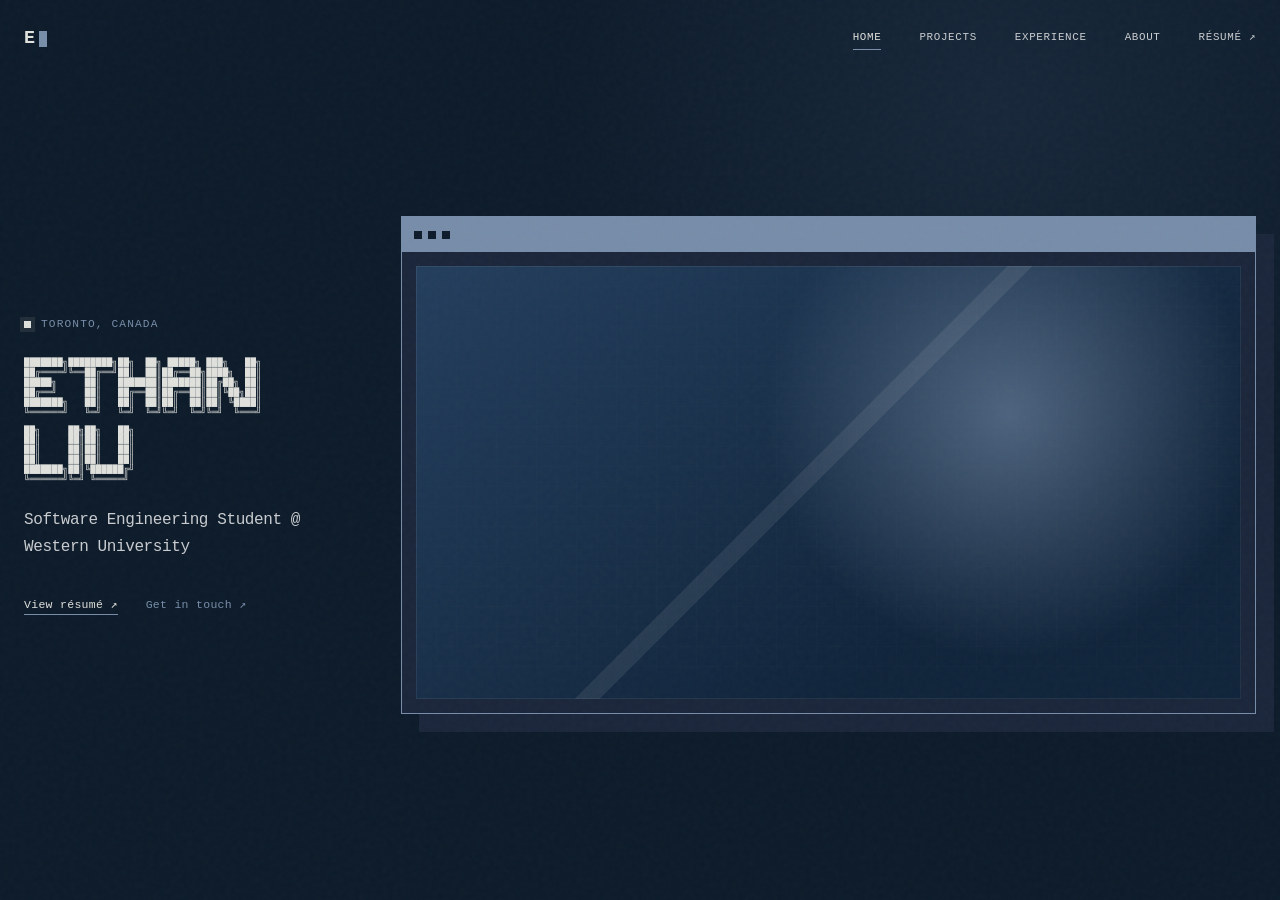
==== commit 1c662141: "feat: add desktop boot sequence" ====
--- a/index.html
+++ b/index.html
@@ -57,6 +57,15 @@
         <div class="pixel-window" aria-label="Retro desktop navigation">
           <div class="window-bar" aria-hidden="true"><span></span><span></span><span></span></div>
           <div class="pixel-desktop">
+            <div class="desktop-boot" aria-hidden="true">
+              <div class="boot-copy">
+                <p><span>[ok]</span> display adapter</p>
+                <p><span>[ok]</span> input devices</p>
+                <p><span>[ok]</span> mounting /portfolio</p>
+                <p class="boot-ready">desktop ready<span class="boot-cursor"></span></p>
+              </div>
+              <div class="boot-progress"><span></span></div>
+            </div>
             <div class="desktop-icons">
               <a class="desktop-icon" href="projects.html"><span class="folder" aria-hidden="true"></span><span>projects</span></a>
               <a class="desktop-icon" href="experience.html"><span class="folder" aria-hidden="true"></span><span>experience</span></a>
--- a/styles.css
+++ b/styles.css
@@ -120,6 +120,49 @@
   background-image: linear-gradient(rgba(119, 141, 169, .14) 1px, transparent 1px), linear-gradient(90deg, rgba(119, 141, 169, .14) 1px, transparent 1px);
   background-size: 20px 20px;
 }
+.desktop-boot { display: none; }
+.desktop-boot[hidden] { display: none !important; }
+.landing-motion .pixel-window { transform-origin: center; animation: desktop-power-on .68s steps(8, end) both; }
+.landing-motion .desktop-boot {
+  position: absolute;
+  z-index: 10;
+  inset: 0;
+  display: flex;
+  flex-direction: column;
+  justify-content: center;
+  padding: clamp(24px, 6vw, 58px);
+  overflow: hidden;
+  color: var(--paper-soft);
+  background: #081421;
+  animation: boot-screen-out .28s steps(4, end) 2.48s forwards;
+}
+.landing-motion .desktop-boot::before {
+  position: absolute;
+  inset: 0;
+  content: "";
+  opacity: .22;
+  background: repeating-linear-gradient(to bottom, transparent 0 3px, rgba(224, 225, 221, .18) 3px 4px);
+  animation: boot-interference .18s steps(2, end) 6;
+}
+.boot-copy { position: relative; z-index: 1; font-size: clamp(.48rem, .8vw, .66rem); letter-spacing: .03em; }
+.boot-copy p { margin: 0 0 10px; opacity: 1; }
+.boot-copy p span { color: var(--mist); }
+.landing-motion .boot-copy p:nth-child(1) { animation: boot-line-in .08s steps(1, end) .72s both; }
+.landing-motion .boot-copy p:nth-child(2) { animation: boot-line-in .08s steps(1, end) 1.05s both; }
+.landing-motion .boot-copy p:nth-child(3) { animation: boot-line-in .08s steps(1, end) 1.38s both; }
+.landing-motion .boot-copy .boot-ready { margin-top: 22px; color: var(--paper); animation: boot-line-in .08s steps(1, end) 2.06s both; }
+.boot-cursor { display: inline-block; width: 7px; height: 1em; margin-left: 7px; vertical-align: -.16em; background: var(--paper); }
+.landing-motion .boot-cursor { animation: blink .42s steps(1, end) 2; }
+.boot-progress { position: relative; z-index: 1; width: min(240px, 72%); height: 7px; margin-top: 16px; border: 1px solid rgba(119, 141, 169, .55); opacity: 0; }
+.boot-progress span { display: block; width: 0; height: 100%; background: var(--mist); }
+.landing-motion .boot-progress { animation: boot-line-in .08s steps(1, end) 1.58s forwards; }
+.landing-motion .boot-progress span { animation: boot-progress 540ms steps(9, end) 1.62s forwards; }
+.landing-motion .desktop-icons,
+.landing-motion .desktop-note,
+.landing-motion .taskbar { opacity: 0; }
+.landing-motion.landing-ready .desktop-icons { animation: desktop-item-in .38s steps(5, end) forwards; }
+.landing-motion.landing-ready .desktop-note { animation: desktop-item-in .42s steps(5, end) .14s forwards; }
+.landing-motion.landing-ready .taskbar { animation: taskbar-in .3s steps(5, end) .06s forwards; }
 .desktop-icons { position: absolute; z-index: 2; top: 32px; left: 30px; display: flex; flex-direction: column; gap: 25px; }
 .desktop-icon { display: grid; grid-template-columns: 40px auto; gap: 12px; align-items: center; width: fit-content; padding: 7px 9px; color: var(--paper-soft); font-size: .66rem; text-shadow: 1px 1px 0 var(--ink); transition: color 120ms ease, background 120ms ease; }
 .desktop-icon:hover, .desktop-icon:focus-visible { color: white; background: rgba(119, 141, 169, .24); outline: 1px solid rgba(224, 225, 221, .42); outline-offset: 0; }
@@ -143,6 +186,105 @@
 .page-shell h1 { margin-bottom: 20px; }
 .page-shell > p:not(.eyebrow) { margin-bottom: 35px; color: var(--paper-soft); font-family: var(--pixel); font-size: .8rem; }
 
+.experience-page { width: var(--page); min-height: 100vh; margin: 0 auto; padding: 145px 0 120px; }
+.experience-intro { max-width: 850px; margin-bottom: clamp(68px, 8vw, 105px); }
+.experience-intro h1 { margin-bottom: 28px; }
+.experience-lede { max-width: 560px; margin: 20px 0 0; color: var(--mist); font-family: var(--pixel); font-size: .68rem; }
+.experience-list { --timeline-progress: 0%; position: relative; display: grid; grid-template-columns: minmax(0, 1fr); gap: 54px; margin: 0; padding: 0; list-style: none; }
+.experience-list::before { position: absolute; top: 18px; bottom: 18px; left: 25px; width: 1px; content: ""; background: rgba(119, 141, 169, .36); }
+.experience-list::after { position: absolute; z-index: 1; top: 18px; left: 24px; width: 3px; height: var(--timeline-progress); max-height: calc(100% - 36px); content: ""; background: linear-gradient(to bottom, #c78383 0 42%, #a99ac5 64%, #83a8c4 100%); box-shadow: 0 0 9px rgba(119, 141, 169, .48); transition: height 80ms linear; }
+.experience-record { --record-accent: var(--mist); position: relative; z-index: 2; display: grid; grid-template-columns: 52px minmax(0, 1fr); gap: clamp(22px, 4vw, 50px); align-items: start; width: 100%; min-width: 0; }
+.experience-record--amd { --record-accent: #c78383; }
+.experience-record--dream { --record-accent: #a99ac5; }
+.experience-record--rbc { --record-accent: #83a8c4; }
+.experience-marker { position: relative; z-index: 2; display: grid; width: 52px; height: 52px; border: 1px solid var(--record-accent); place-items: center; color: var(--record-accent); background: var(--ink); box-shadow: inset 0 0 0 5px var(--navy); font-family: var(--pixel); font-size: .58rem; }
+.experience-window { position: relative; width: 100%; min-width: 0; max-width: 100%; overflow: hidden; border: 1px solid rgba(119, 141, 169, .56); background: rgba(27, 38, 59, .46); box-shadow: 12px 12px 0 rgba(27, 38, 59, .64); font-family: var(--pixel); }
+.experience-window::after, .activity-card::after { position: absolute; z-index: 4; top: 0; right: 0; left: 0; height: 18%; pointer-events: none; content: ""; opacity: 0; background: linear-gradient(to bottom, transparent, color-mix(in srgb, var(--record-accent, var(--activity-accent)) 22%, transparent), rgba(224, 225, 221, .12), transparent); transform: translateY(-130%); }
+.experience-window-bar { display: flex; align-items: center; justify-content: space-between; min-height: 35px; padding: 0 12px 0 18px; color: var(--ink); background: var(--mist); box-shadow: inset 6px 0 0 var(--record-accent); font-size: .5rem; letter-spacing: .04em; text-transform: uppercase; }
+.experience-window-bar > span { min-width: 0; overflow: hidden; text-overflow: ellipsis; white-space: nowrap; }
+.window-controls { display: flex; gap: 6px; }
+.window-controls span { width: 8px; height: 8px; background: var(--ink); }
+.experience-window-body { position: relative; isolation: isolate; padding: clamp(26px, 4vw, 46px); }
+.experience-window-body::before { position: absolute; z-index: -1; inset: 0; pointer-events: none; content: ""; opacity: .2; }
+.experience-record--amd .experience-window-body::before { background-image: linear-gradient(rgba(199, 131, 131, .18) 1px, transparent 1px), linear-gradient(90deg, rgba(199, 131, 131, .18) 1px, transparent 1px), radial-gradient(circle at 87% 18%, rgba(199, 131, 131, .38) 0 2px, transparent 3px); background-position: 0 0, 0 0, 0 0; background-size: 24px 24px, 24px 24px, 48px 48px; mask-image: linear-gradient(105deg, transparent 18%, black 100%); }
+.experience-record--dream .experience-window-body::before { background-image: linear-gradient(135deg, rgba(169, 154, 197, .2) 1px, transparent 1px), linear-gradient(45deg, rgba(169, 154, 197, .1) 1px, transparent 1px); background-size: 30px 30px, 30px 30px; mask-image: linear-gradient(120deg, transparent 10%, black 100%); }
+.experience-record--rbc .experience-window-body::before { background-image: repeating-linear-gradient(0deg, transparent 0 31px, rgba(131, 168, 196, .2) 31px 32px), linear-gradient(90deg, transparent 0 78%, rgba(131, 168, 196, .18) 78% 78.2%, transparent 78.2%); mask-image: linear-gradient(110deg, transparent 15%, black 100%); }
+.role-heading { display: flex; justify-content: space-between; gap: 32px; padding-bottom: 26px; border-bottom: 1px solid var(--line); }
+.role-identity { display: flex; min-width: 0; align-items: center; gap: 19px; }
+.company-mark { display: grid; flex: 0 0 auto; width: 54px; height: 48px; padding: 9px; border: 1px solid color-mix(in srgb, var(--record-accent) 58%, transparent); place-items: center; background: rgba(13, 27, 42, .58); box-shadow: 4px 4px 0 rgba(13, 27, 42, .36); }
+.company-mark img { display: block; max-width: 100%; max-height: 100%; object-fit: contain; }
+.company-mark--amd { width: 48px; height: 48px; padding: 9px; }
+.company-mark--amd img { opacity: .86; }
+.company-mark--shield { width: 48px; height: 58px; padding: 5px; }
+.company-mark--shield img { filter: saturate(.66) contrast(.96); opacity: .9; }
+.company-mark--dream { width: 52px; height: 52px; padding: 5px; }
+.company-mark--dream img { width: 100%; height: 100%; object-fit: contain; filter: drop-shadow(1px 0 rgba(224, 225, 221, .7)) drop-shadow(-1px 0 rgba(224, 225, 221, .7)) drop-shadow(0 1px rgba(224, 225, 221, .7)) drop-shadow(0 -1px rgba(224, 225, 221, .7)); }
+.role-company { margin: 0 0 8px; color: var(--record-accent); font-size: .6rem; letter-spacing: .07em; text-transform: uppercase; }
+.role-heading h2 { margin: 0; color: var(--paper); font-family: var(--pixel); font-size: clamp(1rem, 2vw, 1.35rem); font-weight: 400; letter-spacing: -.035em; line-height: 1.35; }
+.role-meta { display: flex; flex: 0 0 auto; flex-direction: column; align-items: flex-end; color: var(--paper-soft); font-size: .58rem; line-height: 1.75; text-align: right; }
+.role-meta span:last-child { color: var(--mist); }
+.role-metrics { display: grid; grid-template-columns: repeat(3, 1fr); margin: 27px 0 0; border: 1px solid rgba(119, 141, 169, .24); background: rgba(13, 27, 42, .38); }
+.role-metrics div { min-width: 0; padding: 13px 15px 15px; border-right: 1px solid rgba(119, 141, 169, .24); }
+.role-metrics div:last-child { border-right: 0; }
+.role-metrics dt { margin-bottom: 4px; color: var(--mist); font-size: .45rem; letter-spacing: .06em; text-transform: uppercase; }
+.role-metrics dd { margin: 0; color: var(--record-accent); font-size: .82rem; line-height: 1.2; }
+.role-highlights { display: grid; gap: 17px; margin: 27px 0 34px; padding: 0; list-style: none; }
+.role-highlights li { position: relative; max-width: 980px; padding-left: 22px; color: var(--paper-soft); font-size: clamp(.74rem, 1.05vw, .84rem); line-height: 1.75; }
+.role-highlights li::before { position: absolute; top: 0; left: 0; content: ">"; color: var(--record-accent); }
+.role-highlights strong { color: var(--paper); font-weight: 400; }
+.role-footer { display: flex; align-items: flex-end; justify-content: space-between; gap: 24px; padding-top: 22px; border-top: 1px solid var(--line); }
+.role-stack { display: flex; flex-wrap: wrap; gap: 7px; margin: 0; padding: 0; list-style: none; }
+.role-stack li { padding: 5px 8px; border: 1px solid color-mix(in srgb, var(--record-accent) 34%, transparent); color: var(--record-accent); background: rgba(13, 27, 42, .35); font-size: .5rem; line-height: 1; }
+.record-status { display: flex; flex: 0 0 auto; align-items: center; gap: 7px; color: var(--mist); font-size: .5rem; text-transform: uppercase; }
+.record-status i { width: 6px; height: 6px; background: var(--record-accent); box-shadow: 0 0 0 3px rgba(224, 225, 221, .08); }
+.experience-footer { display: flex; align-items: center; justify-content: space-between; margin: 65px 0 0 102px; padding-top: 23px; border-top: 1px solid var(--line); color: var(--mist); font-family: var(--pixel); font-size: .55rem; letter-spacing: .05em; text-transform: uppercase; }
+
+.activities-section { margin: clamp(72px, 8vw, 105px) 0 0; }
+.activities-heading { margin-bottom: 45px; }
+.activities-heading h2 { margin: 0; }
+.activities-heading > p:last-child { max-width: 560px; margin: 20px 0 0; color: var(--mist); font-family: var(--pixel); font-size: .68rem; }
+.activities-grid { display: grid; grid-template-columns: repeat(3, minmax(0, 1fr)); gap: clamp(16px, 2vw, 26px); }
+.activity-card { --activity-accent: var(--mist); position: relative; display: flex; min-height: 300px; overflow: hidden; flex-direction: column; padding: 24px; border: 1px solid rgba(119, 141, 169, .42); background: rgba(27, 38, 59, .46); box-shadow: 7px 7px 0 rgba(27, 38, 59, .58); font-family: var(--pixel); }
+.activity-card::before { position: absolute; top: 0; right: 0; left: 0; height: 4px; content: ""; background: var(--activity-accent); }
+.activity-card--hackathon { --activity-accent: #c78383; }
+.activity-card--fellowship { --activity-accent: #d1b86f; }
+.activity-card--leadership { --activity-accent: #83a8c4; }
+.activity-card-top { display: flex; align-items: center; justify-content: space-between; gap: 15px; margin-bottom: 38px; }
+.activity-icon { display: grid; width: 38px; height: 38px; border: 1px solid color-mix(in srgb, var(--activity-accent) 62%, transparent); place-items: center; color: var(--activity-accent); background: rgba(13, 27, 42, .52); }
+.activity-icon--logo { padding: 6px; }
+.activity-icon--logo img { display: block; width: 100%; height: 100%; object-fit: contain; }
+.activity-icon--htn { padding: 4px; }
+.activity-icon--rbc { padding: 5px 7px; }
+.activity-icon--rbc img { filter: saturate(.72); }
+.activity-icon--social-impact img { filter: brightness(0) invert(1); opacity: .8; }
+.activity-badge { padding: 6px 8px; border: 1px solid color-mix(in srgb, var(--activity-accent) 45%, transparent); color: var(--activity-accent); font-size: .48rem; line-height: 1; text-transform: uppercase; }
+.activity-card-copy { margin-bottom: 28px; }
+.activity-type { margin: 0 0 8px; color: var(--activity-accent); font-size: .5rem; letter-spacing: .07em; text-transform: uppercase; }
+.activity-card h3 { margin: 0 0 17px; color: var(--paper); font-family: var(--pixel); font-size: clamp(.86rem, 1.25vw, 1.05rem); font-weight: 400; line-height: 1.45; }
+.activity-card-copy > p:last-child { margin: 0; color: var(--paper-soft); font-size: .7rem; line-height: 1.72; }
+.activity-card-copy em { color: var(--paper); font-style: normal; }
+.activity-index { margin-top: auto; padding-top: 17px; border-top: 1px solid var(--line); color: var(--mist); font-size: .46rem; letter-spacing: .08em; }
+
+.experience-motion .experience-record,
+.experience-motion .activity-card { opacity: 0; filter: brightness(.68); transform: translateY(20px); }
+.experience-motion .experience-record.is-visible,
+.experience-motion .activity-card.is-visible { animation: record-boot .62s steps(7, end) forwards; }
+.experience-motion .experience-record.is-visible .experience-window::after { animation: signal-sweep .72s ease-out .08s; }
+.experience-motion .activity-card.is-visible::after { animation: signal-sweep .62s ease-out .12s; }
+.experience-motion .activity-card:nth-child(2).is-visible { animation-delay: .09s; }
+.experience-motion .activity-card:nth-child(3).is-visible { animation-delay: .18s; }
+.experience-motion .activity-card.is-visible .activity-badge { animation: badge-stamp .38s steps(4, end) .38s both; }
+.experience-motion .experience-record.is-visible .experience-marker { animation: marker-lock .42s steps(4, end) .15s backwards; }
+.experience-motion .experience-record.is-visible .window-controls span:first-child { animation: control-pulse 3.8s steps(1, end) 1s infinite; }
+.experience-motion .experience-record.is-visible .company-mark img,
+.experience-motion .activity-card.is-visible .activity-icon img { animation: logo-lock .45s steps(5, end) .16s backwards; }
+
+@media (hover: hover) {
+  .experience-window:hover::after { animation: signal-sweep .68s ease-out; }
+  .experience-window { transition: border-color 160ms ease, box-shadow 160ms ease; }
+  .experience-window:hover { border-color: color-mix(in srgb, var(--record-accent) 68%, var(--mist)); box-shadow: 12px 12px 0 rgba(27, 38, 59, .64), inset 0 0 35px color-mix(in srgb, var(--record-accent) 7%, transparent); }
+}
+
 .about-page { display: flex; flex-direction: column; gap: clamp(100px, 12vw, 160px); width: var(--page); min-height: 100vh; margin: 0 auto; padding: 130px 0 120px; }
 .about-layout { display: grid; grid-template-columns: minmax(0, .95fr) minmax(390px, .7fr); gap: clamp(54px, 8vw, 120px); align-items: center; width: 100%; }
 .about-copy { max-width: 680px; }
@@ -165,9 +307,10 @@
 .call-quality i:nth-child(1) { height: 4px; }
 .call-quality i:nth-child(2) { height: 8px; }
 .call-quality i:nth-child(3) { height: 12px; }
-.call-screen { position: relative; aspect-ratio: 4 / 3; overflow: hidden; border: 12px solid var(--navy); background: #14283e; }
-.call-screen::before { position: absolute; inset: 0; z-index: 2; pointer-events: none; content: ""; opacity: .15; background: repeating-linear-gradient(0deg, transparent 0 3px, rgba(224, 225, 221, .15) 3px 4px); }
-.profile-photo { display: block; width: 100%; height: 100%; object-fit: cover; object-position: center; filter: saturate(.82) contrast(1.05); }
+.call-screen { position: relative; aspect-ratio: 4 / 3; overflow: hidden; border: 12px solid var(--navy); border-radius: 7px / 12px; background: #14283e; }
+.call-screen::before { position: absolute; inset: 0; z-index: 2; pointer-events: none; content: ""; background: radial-gradient(ellipse at center, transparent 48%, rgba(13, 27, 42, .32) 76%, rgba(13, 27, 42, .82) 100%), repeating-linear-gradient(0deg, rgba(13, 27, 42, .08) 0 2px, rgba(13, 27, 42, .58) 2px 4px), repeating-linear-gradient(90deg, rgba(224, 225, 221, .035) 0 1px, rgba(119, 141, 169, .04) 1px 2px, rgba(13, 27, 42, .08) 2px 3px); animation: crt-raster-drift .9s linear infinite; }
+.call-screen::after { position: absolute; z-index: 2; top: -16%; right: 0; left: 0; height: 12%; pointer-events: none; content: ""; background: linear-gradient(to bottom, transparent 0, rgba(119, 141, 169, .08) 35%, rgba(224, 225, 221, .24) 52%, rgba(119, 141, 169, .1) 58%, transparent 100%); mix-blend-mode: screen; filter: blur(.4px); animation: crt-refresh-roll 4.2s linear infinite; }
+.profile-photo { display: block; width: 100%; height: 100%; object-fit: cover; object-position: center; filter: saturate(.72) contrast(1.16) brightness(.9); transform: scale(1.012); animation: crt-signal-flicker 6s steps(1, end) infinite; }
 .call-status { position: absolute; z-index: 3; top: 13px; right: 13px; display: flex; align-items: center; gap: 6px; padding: 5px 7px; color: var(--paper); background: rgba(13, 27, 42, .72); font-size: .5rem; letter-spacing: .08em; text-transform: uppercase; }
 .call-status span { width: 6px; height: 6px; background: #65c988; box-shadow: 0 0 0 3px rgba(101, 201, 136, .15); }
 .call-nameplate { position: absolute; z-index: 3; bottom: 13px; left: 13px; display: flex; flex-direction: column; padding: 7px 9px; background: rgba(13, 27, 42, .75); line-height: 1.35; }
@@ -193,7 +336,82 @@
 .hobby-card-copy h3 { margin: 0 0 10px; color: var(--paper); font-family: var(--pixel); font-size: .82rem; letter-spacing: .01em; }
 .hobby-card-copy p { margin: 0; color: var(--paper-soft); font-family: var(--pixel); font-size: .78rem; line-height: 1.7; }
 .hobby-card-copy em { color: var(--paper); font-style: normal; }
+@keyframes crt-raster-drift { to { background-position: 0 0, 0 8px, 6px 0; } }
+@keyframes crt-refresh-roll { 0% { transform: translateY(0); } 78%, 100% { transform: translateY(970%); } }
+@keyframes crt-signal-flicker {
+  0%, 8%, 11%, 39%, 42%, 77%, 80%, 100% { opacity: 1; transform: scale(1.012) translateX(0); }
+  9% { opacity: .92; transform: scale(1.012) translateX(-1px); }
+  10% { opacity: .98; transform: scale(1.012) translateX(1px); }
+  40% { opacity: .94; transform: scale(1.012) translateX(1px); }
+  41% { opacity: 1; transform: scale(1.012) translateX(-1px); }
+  78% { opacity: .9; transform: scale(1.012) translateX(0); }
+  79% { opacity: .97; transform: scale(1.012) translateX(1px); }
+}
 @keyframes blink { 50% { opacity: 0; } }
+@keyframes desktop-power-on {
+  0% { opacity: 0; filter: brightness(3); transform: scaleX(.02) scaleY(.012); }
+  34% { opacity: 1; filter: brightness(2.2); transform: scaleX(1) scaleY(.018); }
+  58% { filter: brightness(1.5); transform: scaleX(1) scaleY(1); }
+  76% { filter: brightness(.72); transform: scaleX(1.006) scaleY(.985); }
+  100% { opacity: 1; filter: brightness(1); transform: scale(1); }
+}
+@keyframes boot-interference {
+  0% { opacity: .08; transform: translateY(-2px); }
+  50% { opacity: .34; transform: translateY(2px); }
+  100% { opacity: .18; transform: translateY(0); }
+}
+@keyframes boot-line-in {
+  from { opacity: 0; transform: translateX(-7px); }
+  to { opacity: 1; transform: translateX(0); }
+}
+@keyframes boot-progress { to { width: 100%; } }
+@keyframes boot-screen-out {
+  0% { opacity: 1; filter: brightness(1); transform: scaleY(1); }
+  55% { opacity: 1; filter: brightness(2.4); transform: scaleY(.018); }
+  100% { opacity: 0; filter: brightness(3); transform: scaleX(.02) scaleY(.012); }
+}
+@keyframes desktop-item-in {
+  0% { opacity: 0; filter: brightness(1.8); transform: translateY(8px); }
+  35% { opacity: .45; }
+  52% { opacity: .18; transform: translateY(3px); }
+  100% { opacity: 1; filter: brightness(1); transform: translateY(0); }
+}
+@keyframes taskbar-in {
+  from { opacity: 0; transform: translateY(100%); }
+  to { opacity: 1; transform: translateY(0); }
+}
+@keyframes record-boot {
+  0% { opacity: 0; filter: brightness(.55); transform: translateY(20px); }
+  28% { opacity: .35; filter: brightness(1.35); transform: translateY(13px); }
+  45% { opacity: .16; filter: brightness(.72); }
+  72% { opacity: .88; filter: brightness(1.08); transform: translateY(3px); }
+  100% { opacity: 1; filter: brightness(1); transform: translateY(0); }
+}
+@keyframes signal-sweep {
+  0% { opacity: 0; transform: translateY(-130%); }
+  20% { opacity: .75; }
+  100% { opacity: 0; transform: translateY(680%); }
+}
+@keyframes badge-stamp {
+  0% { opacity: 0; transform: scale(1.4); }
+  65% { opacity: 1; transform: scale(.94); }
+  100% { opacity: 1; transform: scale(1); }
+}
+@keyframes marker-lock {
+  0% { color: var(--ink); background: var(--record-accent); box-shadow: inset 0 0 0 5px var(--record-accent), 0 0 0 0 color-mix(in srgb, var(--record-accent) 55%, transparent); }
+  55% { color: var(--ink); background: var(--record-accent); box-shadow: inset 0 0 0 5px var(--record-accent), 0 0 0 7px transparent; }
+  100% { color: var(--record-accent); background: var(--ink); box-shadow: inset 0 0 0 5px var(--navy); }
+}
+@keyframes control-pulse {
+  0%, 91%, 94%, 100% { background: var(--ink); }
+  92%, 93% { background: var(--record-accent); }
+}
+@keyframes logo-lock {
+  0% { opacity: 0; filter: contrast(2) brightness(2); transform: translateX(-3px); }
+  35% { opacity: .4; transform: translateX(2px); }
+  60% { opacity: .15; transform: translateX(-1px); }
+  100% { opacity: 1; transform: translateX(0); }
+}
 
 @media (max-width: 850px) {
   .landing { min-height: auto; padding-top: 155px; padding-bottom: 120px; }
@@ -208,6 +426,9 @@
   .hobby-grid { grid-template-columns: 1fr; max-width: 620px; }
   .hobby-card { display: grid; grid-template-columns: minmax(220px, .8fr) 1fr; }
   .hobby-image { height: 100%; aspect-ratio: auto; border-right: 1px solid rgba(119, 141, 169, .42); border-bottom: 0; }
+  .experience-page { padding-top: 155px; }
+  .activities-grid { grid-template-columns: 1fr; }
+  .activity-card { min-height: 0; }
 }
 @media (max-width: 620px) {
   :root { --page: calc(100vw - 32px); }
@@ -237,6 +458,34 @@
   .hobby-card { display: block; }
   .hobby-image { aspect-ratio: 4 / 3; border-right: 0; border-bottom: 1px solid rgba(119, 141, 169, .42); }
   .hobby-card-copy { padding: 21px; }
+  .experience-page { padding-top: 120px; }
+  .experience-intro { margin-bottom: 58px; }
+  .experience-list { gap: 45px; }
+  .experience-list::before { left: 15px; }
+  .experience-list::after { left: 14px; }
+  .experience-record { grid-template-columns: 32px minmax(0, 1fr); gap: 12px; }
+  .experience-marker { width: 32px; height: 32px; box-shadow: inset 0 0 0 3px var(--navy); font-size: .48rem; }
+  .experience-window { box-shadow: 7px 7px 0 rgba(27, 38, 59, .64); }
+  .experience-window-bar { padding: 0 9px; }
+  .experience-window-body { padding: 22px 18px 24px; }
+  .role-heading { flex-direction: column; gap: 13px; padding-bottom: 21px; }
+  .role-identity { align-items: flex-start; gap: 13px; }
+  .company-mark { width: 44px; height: 42px; padding: 7px; }
+  .company-mark--amd { width: 42px; height: 42px; padding: 7px; }
+  .company-mark--dream { width: 44px; height: 44px; padding: 4px; }
+  .company-mark--shield { width: 39px; height: 48px; padding: 4px; }
+  .role-meta { align-items: flex-start; text-align: left; }
+  .role-metrics { margin-top: 21px; }
+  .role-metrics div { padding: 10px 8px 12px; }
+  .role-metrics dt { min-height: 2.5em; font-size: .4rem; }
+  .role-metrics dd { font-size: .65rem; }
+  .role-highlights { gap: 15px; margin: 24px 0 27px; }
+  .role-highlights li { padding-left: 18px; font-size: .75rem; }
+  .role-footer { align-items: flex-start; flex-direction: column; gap: 18px; }
+  .experience-footer { margin-left: 44px; }
+  .activities-heading { margin-bottom: 32px; }
+  .activity-card { padding: 21px; }
+  .activity-card-top { margin-bottom: 30px; }
 }
 @media (prefers-reduced-motion: reduce) {
   *, *::before, *::after { animation-duration: .01ms !important; animation-iteration-count: 1 !important; }
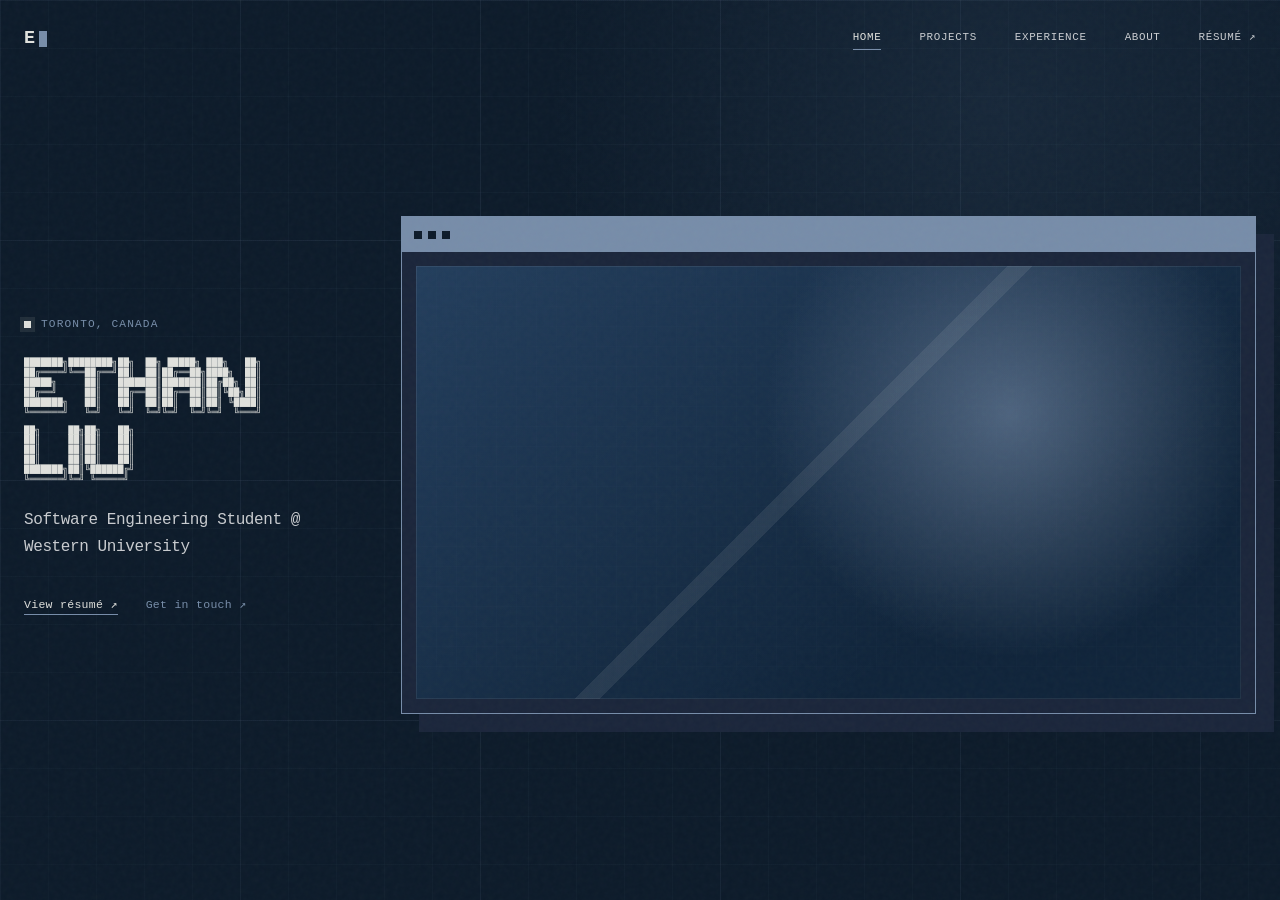
==== commit 986d5a2c: "feat: add interactive site terminal" ====
--- a/index.html
+++ b/index.html
@@ -71,10 +71,22 @@
               <a class="desktop-icon" href="experience.html"><span class="folder" aria-hidden="true"></span><span>experience</span></a>
               <a class="desktop-icon" href="about.html"><span class="folder" aria-hidden="true"></span><span>about_me</span></a>
             </div>
-            <div class="desktop-note" aria-hidden="true">
-              <div class="note-bar"><span></span><span></span><span></span></div>
+            <div class="desktop-note" data-terminal aria-label="Interactive portfolio terminal">
+              <div class="note-bar"><strong>terminal.exe</strong><div class="note-controls" aria-hidden="true"><span></span><span></span><span></span></div></div>
               <div class="note-body">
-                <p><span>&gt;</span> hello, world!</p>
+                <div class="terminal-output" data-terminal-output aria-live="polite" aria-atomic="false">
+                  <p><span>&gt;</span> hello, world!</p>
+                  <p class="terminal-hint">type "help" to explore</p>
+                </div>
+                <form class="terminal-form" data-terminal-form autocomplete="off">
+                  <label class="sr-only" for="terminal-input">Enter a portfolio command</label>
+                  <span class="terminal-prompt" aria-hidden="true">&gt;</span>
+                  <span class="terminal-input-wrap">
+                    <input id="terminal-input" data-terminal-input type="text" inputmode="text" enterkeyhint="send" autocapitalize="off" autocomplete="off" spellcheck="false" aria-describedby="terminal-help" />
+                    <span class="note-cursor" aria-hidden="true"></span>
+                  </span>
+                  <span class="sr-only" id="terminal-help">Type help for available commands, then press Enter.</span>
+                </form>
               </div>
             </div>
             <div class="taskbar">
--- a/styles.css
+++ b/styles.css
@@ -10,7 +10,16 @@
 html, body { min-height: 100%; }
 body {
   margin: 0; color: var(--paper);
-  background: radial-gradient(circle at 78% 12%, rgba(65, 90, 119, 0.2), transparent 28rem), var(--ink);
+  background:
+    radial-gradient(circle at 78% 12%, rgba(65, 90, 119, .2), transparent 28rem),
+    radial-gradient(ellipse at 50% 36%, transparent 34%, rgba(13, 27, 42, .16) 76%, rgba(13, 27, 42, .42) 100%),
+    linear-gradient(rgba(119, 141, 169, .045) 1px, transparent 1px),
+    linear-gradient(90deg, rgba(119, 141, 169, .045) 1px, transparent 1px),
+    linear-gradient(rgba(119, 141, 169, .07) 1px, transparent 1px),
+    linear-gradient(90deg, rgba(119, 141, 169, .07) 1px, transparent 1px),
+    var(--ink);
+  background-attachment: fixed;
+  background-size: auto, auto, 48px 48px, 48px 48px, 240px 240px, 240px 240px, auto;
   font-family: var(--sans); font-size: 16px; line-height: 1.65; -webkit-font-smoothing: antialiased;
 }
 body::before {
@@ -169,12 +178,43 @@
 .folder { position: relative; width: 38px; height: 27px; margin-top: 5px; background: var(--mist); box-shadow: inset 0 -5px rgba(13, 27, 42, .16); }
 .folder::before { position: absolute; top: -6px; left: 3px; width: 17px; height: 7px; content: ""; background: var(--mist); }
 .desktop-icon:hover .folder, .desktop-icon:hover .folder::before, .desktop-icon:focus-visible .folder, .desktop-icon:focus-visible .folder::before { background: var(--paper); }
-.desktop-note { position: absolute; z-index: 3; top: 82px; right: 42px; width: 260px; border: 1px solid var(--mist); box-shadow: 9px 9px 0 rgba(27, 38, 59, .8); }
-.note-bar { display: flex; justify-content: flex-end; gap: 4px; height: 20px; padding: 6px; background: var(--mist); }
-.note-body { min-height: 110px; padding: 35px 18px; background: rgba(27, 38, 59, .95); }
+.desktop-note { position: absolute; z-index: 3; top: 62px; right: 34px; width: min(340px, calc(100% - 175px)); min-width: 250px; max-width: calc(100% - 40px); height: 220px; min-height: 180px; max-height: calc(100% - 105px); overflow: hidden; resize: both; border: 1px solid var(--mist); box-shadow: 9px 9px 0 rgba(27, 38, 59, .8); font-family: var(--pixel); }
+.desktop-note[hidden] { display: none !important; }
+.desktop-note.is-expanded { top: 20px; right: 20px; width: calc(100% - 40px) !important; height: calc(100% - 72px) !important; max-height: none; resize: none; }
+.note-bar { display: flex; align-items: center; justify-content: space-between; gap: 8px; height: 24px; padding: 6px 7px 6px 9px; color: var(--ink); background: var(--mist); }
+.note-bar strong { overflow: hidden; font-size: .48rem; font-weight: 400; letter-spacing: .04em; text-overflow: ellipsis; white-space: nowrap; }
+.note-controls { display: flex; flex: 0 0 auto; gap: 4px; }
+.terminal-expand, .terminal-close { position: relative; width: 8px; height: 8px; padding: 0; border: 0; background: var(--ink); }
+.terminal-expand::after { position: absolute; inset: 2px; border: 1px solid var(--mist); content: ""; }
+.terminal-close::before, .terminal-close::after { position: absolute; top: 1px; left: 3px; width: 1px; height: 6px; content: ""; background: var(--mist); transform: rotate(45deg); }
+.terminal-close::after { transform: rotate(-45deg); }
+.terminal-expand:hover, .terminal-expand:focus-visible, .terminal-close:hover, .terminal-close:focus-visible { background: var(--paper); }
+.terminal-expand:focus-visible, .terminal-close:focus-visible { outline: 2px solid var(--ink); outline-offset: 2px; }
+.note-body { display: flex; height: calc(100% - 24px); flex-direction: column; padding: 14px 14px 12px; background: rgba(27, 38, 59, .97); }
 .note-body p { margin: 0 0 10px; color: var(--paper); font-size: .62rem; white-space: nowrap; }
 .note-body p:last-child { margin-bottom: 0; }
 .note-body p span { color: var(--mist); }
+.terminal-output { flex: 1; padding-right: 3px; overflow: auto; scrollbar-color: var(--mist) transparent; scrollbar-width: thin; }
+.terminal-output p { margin-bottom: 5px; line-height: 1.45; overflow-wrap: anywhere; white-space: pre-wrap; }
+.terminal-output .terminal-hint { color: var(--mist); }
+.terminal-output .terminal-command { color: var(--paper-soft); }
+.terminal-output .terminal-error { color: #d5a4a4; }
+.terminal-form { display: flex; align-items: center; gap: 6px; padding-top: 8px; border-top: 1px solid rgba(119, 141, 169, .35); }
+.terminal-prompt { color: var(--mist); font-size: .62rem; }
+.terminal-input-wrap { position: relative; display: flex; min-width: 0; flex: 1; align-items: center; }
+.terminal-form input { width: 100%; padding: 0; border: 0; outline: 0; color: var(--paper); caret-color: var(--paper); background: transparent; font: inherit; font-size: .62rem; line-height: 1.4; }
+.note-cursor { position: absolute; left: 0; width: 6px; height: .9em; background: var(--paper); animation: blink 1s steps(1, end) infinite; pointer-events: none; }
+.terminal-form:focus-within .note-cursor { display: none; }
+.desktop-note:focus-within { border-color: var(--paper); }
+.terminal-launcher { position: fixed; z-index: 25; right: 24px; bottom: 24px; display: flex; align-items: center; gap: 8px; padding: 9px 12px; border: 1px solid var(--mist); color: var(--paper); background: rgba(27, 38, 59, .94); box-shadow: 5px 5px 0 rgba(13, 27, 42, .75); font-family: var(--pixel); font-size: .58rem; letter-spacing: .04em; text-transform: uppercase; }
+.terminal-launcher span { color: var(--mist); }
+.terminal-launcher:hover, .terminal-launcher:focus-visible, .terminal-launcher[aria-expanded="true"] { color: var(--ink); background: var(--paper); }
+.terminal-launcher:hover span, .terminal-launcher:focus-visible span, .terminal-launcher[aria-expanded="true"] span { color: var(--slate); }
+.terminal-launcher--status { position: static; justify-self: end; padding: 3px 5px; border: 0; color: var(--mist); background: transparent; box-shadow: none; font-size: .42rem; }
+.terminal-launcher--status:hover, .terminal-launcher--status:focus-visible, .terminal-launcher--status[aria-expanded="true"] { color: var(--paper); background: rgba(119, 141, 169, .2); }
+.terminal-launcher--status:hover span, .terminal-launcher--status:focus-visible span, .terminal-launcher--status[aria-expanded="true"] span { color: var(--paper); }
+.site-terminal { position: fixed; z-index: 30; top: auto; right: 28px; bottom: 74px; width: min(440px, calc(100vw - 56px)); max-width: calc(100vw - 56px); height: 280px; max-height: calc(100vh - 130px); box-shadow: 11px 11px 0 rgba(13, 27, 42, .82); }
+.site-terminal.is-expanded { top: 20px; right: 20px; bottom: auto; width: calc(100vw - 40px) !important; height: calc(100vh - 40px) !important; }
 .taskbar { position: absolute; z-index: 5; right: 0; bottom: 0; left: 0; display: flex; align-items: center; gap: 9px; height: 36px; padding: 0 9px; border-top: 1px solid rgba(224, 225, 221, .2); background: rgba(65, 90, 119, .88); }
 .start-button { display: grid; width: 20px; height: 20px; place-items: center; color: var(--ink); background: var(--paper); font-size: .6rem; font-weight: 700; }
 .taskbar-app { width: 18px; height: 15px; border: 1px solid rgba(224, 225, 221, .45); background: rgba(13, 27, 42, .45); }
@@ -185,6 +225,200 @@
 .page-shell { display: flex; flex-direction: column; justify-content: center; width: var(--page); min-height: 100vh; margin: 0 auto; padding: 130px 0; }
 .page-shell h1 { margin-bottom: 20px; }
 .page-shell > p:not(.eyebrow) { margin-bottom: 35px; color: var(--paper-soft); font-family: var(--pixel); font-size: .8rem; }
+
+.projects-page { width: var(--page); min-height: 100vh; margin: 0 auto; padding: 145px 0 120px; }
+.project-browser { position: relative; overflow: hidden; border: 1px solid rgba(119, 141, 169, .64); background: rgba(13, 27, 42, .74); box-shadow: 15px 15px 0 rgba(27, 38, 59, .66); font-family: var(--pixel); }
+.project-browser-bar { display: flex; min-height: 37px; align-items: center; justify-content: space-between; padding: 0 13px 0 18px; color: var(--ink); background: var(--mist); font-size: .55rem; letter-spacing: .05em; text-transform: uppercase; }
+.project-boot { display: none; }
+.project-boot[hidden] { display: none !important; }
+.projects-motion .project-browser { transform-origin: center top; animation: desktop-power-on .68s steps(8, end) both; }
+.projects-motion .project-boot {
+  position: absolute;
+  z-index: 12;
+  top: 37px;
+  right: 0;
+  bottom: 30px;
+  left: 0;
+  display: flex;
+  flex-direction: column;
+  justify-content: center;
+  padding: clamp(28px, 7vw, 78px);
+  overflow: hidden;
+  color: var(--paper-soft);
+  background: #081421;
+  animation: boot-screen-out .28s steps(4, end) 2.48s forwards;
+}
+.projects-motion .project-boot::before {
+  position: absolute;
+  inset: 0;
+  content: "";
+  opacity: .22;
+  background: repeating-linear-gradient(to bottom, transparent 0 3px, rgba(224, 225, 221, .18) 3px 4px);
+  animation: boot-interference .18s steps(2, end) 6;
+}
+.project-boot-copy { max-width: 510px; }
+.projects-motion .project-boot-copy p:nth-child(1) { animation: boot-line-in .08s steps(1, end) .72s both; }
+.projects-motion .project-boot-copy p:nth-child(2) { animation: boot-line-in .08s steps(1, end) 1.05s both; }
+.projects-motion .project-boot-copy p:nth-child(3) { animation: boot-line-in .08s steps(1, end) 1.38s both; }
+.projects-motion .project-boot-copy .boot-ready { margin-top: 22px; color: var(--paper); animation: boot-line-in .08s steps(1, end) 2.06s both; }
+.projects-motion .project-boot .boot-cursor { animation: blink .42s steps(1, end) 2; }
+.projects-motion .project-boot .boot-progress { animation: boot-line-in .08s steps(1, end) 1.58s forwards; }
+.projects-motion .project-boot .boot-progress span { animation: boot-progress 540ms steps(9, end) 1.62s forwards; }
+.projects-motion .project-address-bar,
+.projects-motion .project-browser-layout,
+.projects-motion .project-browser-status { pointer-events: none; opacity: 0; }
+.projects-motion.projects-ready .project-address-bar { animation: desktop-item-in .3s steps(5, end) forwards; }
+.projects-motion.projects-ready .project-browser-layout { pointer-events: auto; animation: desktop-item-in .42s steps(5, end) .1s forwards; }
+.projects-motion.projects-ready .project-browser-status { animation: taskbar-in .3s steps(5, end) .18s forwards; }
+.project-address-bar { display: flex; min-height: 34px; align-items: center; gap: 8px; padding: 0 15px; border-bottom: 1px solid rgba(119, 141, 169, .34); color: var(--mist); background: rgba(27, 38, 59, .84); font-size: .48rem; }
+.project-address-bar span:not(:last-child)::after { margin-left: 8px; color: rgba(224, 225, 221, .35); content: ">"; }
+.project-address-cursor { width: 6px; height: 11px; background: var(--mist); animation: blink 1.2s steps(2, start) infinite; }
+.project-browser-layout { display: grid; grid-template-columns: 295px minmax(0, 1fr); min-height: 790px; }
+.project-directory { border-right: 1px solid rgba(119, 141, 169, .34); background: rgba(27, 38, 59, .38); }
+.directory-heading { display: flex; min-height: 38px; align-items: center; justify-content: space-between; padding: 0 14px; border-bottom: 1px solid rgba(119, 141, 169, .24); color: var(--mist); font-size: .45rem; letter-spacing: .06em; text-transform: uppercase; }
+.project-tabs { display: grid; }
+.project-file { position: relative; display: grid; grid-template-columns: 25px minmax(0, 1fr) auto; gap: 11px; align-items: center; width: 100%; min-height: 76px; padding: 12px 12px 12px 15px; border: 0; border-bottom: 1px solid rgba(119, 141, 169, .2); color: var(--paper-soft); background: transparent; font: inherit; text-align: left; transition: color 130ms ease, background 130ms ease; }
+.project-file::before { position: absolute; top: 0; bottom: 0; left: 0; width: 3px; content: ""; background: transparent; }
+.project-file:hover, .project-file:focus-visible { color: var(--paper); background: rgba(119, 141, 169, .1); }
+.project-file:focus-visible { outline: 1px solid var(--paper); outline-offset: -3px; }
+.project-file.is-selected { color: var(--paper); background: rgba(119, 141, 169, .2); }
+.project-file.is-selected::before { background: var(--file-accent, var(--paper)); box-shadow: 0 0 9px color-mix(in srgb, var(--file-accent, var(--paper)) 62%, transparent); }
+#project-tab-traint { --file-accent: #c78383; }
+#project-tab-devcircle { --file-accent: #8dafb0; }
+#project-tab-inclusee { --file-accent: #b99bc9; }
+#project-tab-knight { --file-accent: #c7aa73; }
+#project-tab-jet { --file-accent: #83a8c4; }
+.project-file-icon { position: relative; width: 21px; height: 27px; border: 1px solid currentColor; opacity: .72; }
+.project-file-icon::before { position: absolute; top: -1px; right: -1px; width: 7px; height: 7px; border-bottom: 1px solid currentColor; border-left: 1px solid currentColor; content: ""; background: var(--navy); }
+.project-file-icon::after { position: absolute; right: 4px; bottom: 5px; left: 4px; height: 1px; content: ""; background: currentColor; box-shadow: 0 -5px currentColor; opacity: .6; }
+.project-file-copy { display: grid; min-width: 0; gap: 5px; }
+.project-file-copy strong { overflow: hidden; font-size: .56rem; font-weight: 400; text-overflow: ellipsis; white-space: nowrap; }
+.project-file-copy small { overflow: hidden; color: var(--mist); font-size: .42rem; text-overflow: ellipsis; white-space: nowrap; }
+.project-file-index { color: var(--mist); font-size: .43rem; }
+.project-inspector { min-width: 0; background: rgba(13, 27, 42, .35); }
+.project-panel { --project-accent: var(--mist); min-height: 100%; outline: 0; background: linear-gradient(180deg, color-mix(in srgb, var(--project-accent) 7%, #0d1b2a), #0d1b2a 68%); }
+.project-panel[hidden] { display: none; }
+.project-panel--traint { --project-accent: #c78383; }
+.project-panel--devcircle { --project-accent: #8dafb0; }
+.project-panel--inclusee { --project-accent: #b99bc9; }
+.project-panel--knight { --project-accent: #c7aa73; }
+.project-panel--jet { --project-accent: #83a8c4; }
+.project-panel.is-loading { animation: project-panel-load .44s steps(6, end); }
+.project-visual { position: relative; display: flex; height: 255px; flex-direction: column; justify-content: flex-end; padding: 28px 31px; overflow: hidden; border-bottom: 2px solid color-mix(in srgb, var(--project-accent) 68%, transparent); background: radial-gradient(circle at 76% 34%, color-mix(in srgb, var(--project-accent) 36%, transparent), transparent 32%), linear-gradient(145deg, color-mix(in srgb, var(--project-accent) 21%, #1b3047), color-mix(in srgb, var(--project-accent) 7%, #081523) 74%); box-shadow: inset 0 -38px 62px color-mix(in srgb, var(--project-accent) 9%, transparent); }
+.project-visual::after { position: absolute; z-index: 3; top: -18%; right: 0; left: 0; height: 15%; pointer-events: none; content: ""; background: linear-gradient(to bottom, transparent, color-mix(in srgb, var(--project-accent) 38%, transparent), rgba(224, 225, 221, .12) 50%, transparent); animation: project-visual-scan 4.6s linear infinite; }
+.project-visual-grid { position: absolute; inset: 0; opacity: .3; background-image: linear-gradient(color-mix(in srgb, var(--project-accent) 18%, transparent) 1px, transparent 1px), linear-gradient(90deg, color-mix(in srgb, var(--project-accent) 18%, transparent) 1px, transparent 1px); background-size: 20px 20px; mask-image: linear-gradient(to right, transparent, black 22%, black); }
+.visual-kicker, .visual-readout { position: relative; z-index: 2; color: var(--project-accent); font-size: .45rem; letter-spacing: .08em; }
+.project-visual > strong { position: relative; z-index: 2; margin: 7px 0 15px; color: color-mix(in srgb, var(--project-accent) 34%, var(--paper)); font-size: clamp(1.35rem, 3vw, 2.35rem); font-weight: 400; letter-spacing: -.06em; line-height: 1; text-shadow: 3px 3px 0 rgba(13, 27, 42, .7), 0 0 24px color-mix(in srgb, var(--project-accent) 20%, transparent); }
+.visual-training { position: absolute; z-index: 2; top: 34px; right: 6%; display: grid; grid-template-columns: 1.3fr .8fr; width: min(44%, 340px); gap: 7px; color: var(--paper-soft); font-size: .36rem; }
+.training-chat, .training-analysis { min-height: 137px; padding: 10px; border: 1px solid color-mix(in srgb, var(--project-accent) 65%, transparent); background: rgba(7, 17, 29, .76); box-shadow: 4px 4px 0 rgba(7, 17, 29, .38); }
+.training-chat span, .training-analysis > span { display: block; margin-bottom: 13px; color: var(--project-accent); letter-spacing: .06em; }
+.training-chat i { display: block; width: 78%; height: 17px; margin-bottom: 7px; border: 1px solid rgba(224, 225, 221, .3); background: rgba(224, 225, 221, .08); }
+.training-chat i:nth-of-type(2) { width: 65%; margin-left: auto; border-color: color-mix(in srgb, var(--project-accent) 60%, transparent); background: color-mix(in srgb, var(--project-accent) 18%, transparent); }
+.training-chat i:nth-of-type(3) { width: 48%; }
+.training-analysis strong { display: block; margin-bottom: 12px; color: var(--paper); font-size: 1rem; font-weight: 400; }
+.training-analysis > div { height: 5px; margin-bottom: 13px; border: 1px solid color-mix(in srgb, var(--project-accent) 50%, transparent); }
+.training-analysis > div i { display: block; width: 78%; height: 100%; background: var(--project-accent); transform-origin: left; animation: training-score 2.4s steps(7, end) infinite alternate; }
+.training-analysis small { color: var(--mist); font-size: .32rem; letter-spacing: .04em; }
+.visual-community { position: absolute; z-index: 2; top: 31px; right: 6%; width: min(43%, 325px); height: 147px; color: var(--paper-soft); font-size: .34rem; }
+.community-post { position: absolute; padding: 10px; border: 1px solid color-mix(in srgb, var(--project-accent) 62%, transparent); background: rgba(7, 17, 29, .82); box-shadow: 4px 4px 0 rgba(7, 17, 29, .38); }
+.community-post--back { top: 0; right: 0; width: 83%; height: 105px; opacity: .48; transform: translate(9px, -2px); }
+.community-post--front { right: 11px; bottom: 0; width: 91%; min-height: 119px; animation: community-sync 4s steps(2, end) infinite; }
+.community-post > span { display: block; width: 72%; height: 9px; margin: 9px 0; background: color-mix(in srgb, var(--project-accent) 56%, transparent); }
+.community-post > i { display: block; width: 92%; height: 4px; margin-top: 6px; background: rgba(224, 225, 221, .2); }
+.community-post > i:nth-of-type(2) { width: 61%; }
+.community-post--front small { color: var(--project-accent); font-size: .34rem; letter-spacing: .06em; }
+.community-post--front > div { display: flex; align-items: center; gap: 5px; margin-top: 13px; }
+.community-post--front b { padding: 3px 4px; border: 1px solid color-mix(in srgb, var(--project-accent) 52%, transparent); color: var(--mist); font-size: .28rem; font-weight: 400; }
+.community-post--front em { margin-left: auto; color: var(--project-accent); font-size: .31rem; font-style: normal; }
+.visual-accessibility { position: absolute; z-index: 2; top: 34px; right: 6%; display: grid; grid-template-columns: 58px 12px 1fr; width: min(43%, 325px); min-height: 137px; align-items: center; gap: 8px; padding: 11px; border: 1px solid color-mix(in srgb, var(--project-accent) 62%, transparent); color: var(--paper-soft); background: rgba(7, 17, 29, .76); box-shadow: 4px 4px 0 rgba(7, 17, 29, .38); }
+.visual-accessibility > span { grid-column: 1 / -1; align-self: start; color: var(--project-accent); font-size: .34rem; letter-spacing: .06em; }
+.accessibility-source { display: grid; gap: 5px; text-align: center; }
+.accessibility-source i { display: block; aspect-ratio: 1; border: 1px solid rgba(224, 225, 221, .4); background: #ae69f0; }
+.accessibility-source small { color: var(--mist); font-size: .28rem; }
+.visual-accessibility > b { color: var(--project-accent); font-size: .8rem; font-weight: 400; }
+.accessibility-results { display: grid; grid-template-columns: repeat(3, 1fr); gap: 5px; }
+.accessibility-results i { position: relative; display: grid; aspect-ratio: 1; place-items: end center; padding-bottom: 3px; border: 1px solid rgba(224, 225, 221, .4); background: #39205b; }
+.accessibility-results i:nth-child(2) { background: #f0dcff; }.accessibility-results i:nth-child(3) { background: #151124; }
+.accessibility-results small { padding: 2px 3px; color: var(--paper); background: rgba(7, 17, 29, .82); font-size: .25rem; font-style: normal; }
+.visual-accessibility > em { grid-column: 1 / -1; align-self: end; color: var(--mist); font-size: .3rem; font-style: normal; letter-spacing: .04em; text-align: right; animation: accessibility-result 2.8s steps(2, end) infinite; }
+.visual-combat { position: absolute; z-index: 2; top: 43px; right: 6%; width: min(42%, 315px); padding: 18px; border: 1px solid color-mix(in srgb, var(--project-accent) 62%, transparent); color: var(--paper-soft); background: rgba(7, 17, 29, .76); box-shadow: 4px 4px 0 rgba(7, 17, 29, .38); font-size: .38rem; }
+.visual-combat > span { display: block; margin-bottom: 17px; color: var(--project-accent); letter-spacing: .06em; }
+.combat-health { height: 9px; margin-bottom: 15px; border: 1px solid color-mix(in srgb, var(--project-accent) 58%, transparent); }
+.combat-health i { display: block; width: 64%; height: 100%; background: var(--project-accent); animation: combat-health-cycle 5.8s steps(12, end) infinite; }
+.combat-stats { display: flex; justify-content: space-between; color: var(--mist); }
+.combat-stats b { font-size: .35rem; font-weight: 400; }
+.visual-museum { position: absolute; z-index: 2; top: 34px; right: 6%; display: grid; grid-template-columns: 86px 1fr; width: min(44%, 340px); min-height: 137px; gap: 9px; padding: 11px; border: 1px solid color-mix(in srgb, var(--project-accent) 62%, transparent); color: var(--paper-soft); background: rgba(7, 17, 29, .76); box-shadow: 4px 4px 0 rgba(7, 17, 29, .38); font-size: .34rem; }
+.visual-museum > span { grid-column: 1 / -1; color: var(--project-accent); letter-spacing: .06em; }
+.museum-radar { position: relative; align-self: center; aspect-ratio: 1; overflow: hidden; border: 1px solid color-mix(in srgb, var(--project-accent) 68%, transparent); border-radius: 50%; background: repeating-radial-gradient(circle, transparent 0 12px, color-mix(in srgb, var(--project-accent) 18%, transparent) 13px 14px); }
+.museum-radar::before, .museum-radar::after { position: absolute; content: ""; background: color-mix(in srgb, var(--project-accent) 28%, transparent); }
+.museum-radar::before { top: 50%; right: 0; left: 0; height: 1px; }.museum-radar::after { top: 0; bottom: 0; left: 50%; width: 1px; }
+.museum-radar i { position: absolute; top: 50%; left: 50%; width: 50%; height: 1px; background: var(--project-accent); transform-origin: left; animation: radar-sweep 3.4s linear infinite; }
+.museum-radar b { position: absolute; top: 28%; left: 66%; width: 4px; height: 4px; background: var(--paper); box-shadow: 0 0 7px var(--project-accent); }
+.museum-routes { display: grid; gap: 5px; align-content: center; }
+.museum-routes i { display: grid; grid-template-columns: 1fr auto; align-items: center; gap: 5px; padding: 6px; border: 1px solid rgba(224, 225, 221, .22); background: rgba(224, 225, 221, .04); font-style: normal; }
+.museum-routes b, .museum-routes small { font-size: .27rem; font-weight: 400; }
+.museum-routes b { color: var(--paper-soft); }.museum-routes small { color: var(--project-accent); }
+.museum-routes i:nth-child(3) { border-color: color-mix(in srgb, var(--project-accent) 65%, transparent); animation: museum-route 3.2s steps(2, end) infinite; }
+.project-panel-body { padding: clamp(27px, 4vw, 43px); background: linear-gradient(180deg, color-mix(in srgb, var(--project-accent) 11%, transparent), transparent 185px); }
+.project-heading { display: flex; align-items: center; justify-content: space-between; gap: 25px; margin-bottom: 12px; padding: 9px 11px; border-left: 3px solid var(--project-accent); background: linear-gradient(90deg, color-mix(in srgb, var(--project-accent) 14%, transparent), transparent 72%); }
+.project-type { margin: 0; color: var(--project-accent); font-size: .48rem; letter-spacing: .08em; text-transform: uppercase; }
+.project-heading h2 { margin: 0; color: var(--paper); font-size: clamp(1.2rem, 2.5vw, 1.8rem); font-weight: 400; letter-spacing: -.05em; line-height: 1.1; }
+.project-state { flex: 0 0 auto; padding: 5px 8px; border: 1px solid color-mix(in srgb, var(--project-accent) 65%, transparent); color: var(--project-accent); font-size: .44rem; letter-spacing: .06em; text-transform: uppercase; }
+.project-state--winner { color: var(--paper); background: color-mix(in srgb, var(--project-accent) 22%, transparent); }
+.project-summary { max-width: 760px; margin: 0 0 25px; padding-left: 14px; color: color-mix(in srgb, var(--project-accent) 10%, var(--paper-soft)); font-size: .73rem; line-height: 1.75; }
+.project-showcase { margin: 0 0 29px; border: 1px solid rgba(119, 141, 169, .38); background: rgba(8, 20, 33, .62); }
+.project-showcase-bar { display: flex; min-height: 29px; align-items: center; justify-content: space-between; padding: 0 10px; color: var(--project-accent); background: rgba(65, 90, 119, .24); font-size: .42rem; letter-spacing: .06em; text-transform: uppercase; }
+.project-media-frame { position: relative; aspect-ratio: 16 / 9; margin: 0; overflow: hidden; border-top: 1px solid rgba(119, 141, 169, .24); border-bottom: 1px solid rgba(119, 141, 169, .24); background: radial-gradient(circle at center, color-mix(in srgb, var(--project-accent) 11%, transparent), transparent 43%), #081421; }
+.project-media-frame::before { position: absolute; z-index: 3; inset: 0; pointer-events: none; content: ""; opacity: .14; background: repeating-linear-gradient(to bottom, transparent 0 3px, rgba(224, 225, 221, .18) 3px 4px); }
+.project-media-frame > img,
+.project-media-frame > video,
+.project-media-frame > iframe { display: block; width: 100%; height: 100%; border: 0; object-fit: cover; }
+.project-media-frame > img { object-fit: contain; background: #050d16; transition: opacity 120ms steps(2, end), filter 120ms steps(2, end); }
+.project-media-frame.is-switching > img { opacity: .28; filter: contrast(1.5) brightness(1.35); }
+.project-media-frame > video { background: #081421; }
+.project-media-placeholder { position: absolute; inset: 0; display: grid; align-content: center; justify-items: center; padding: 22px; color: var(--mist); text-align: center; }
+.project-media-placeholder::before, .project-media-placeholder::after { position: absolute; width: 24px; height: 24px; content: ""; }
+.project-media-placeholder::before { top: 13px; left: 13px; border-top: 1px solid var(--project-accent); border-left: 1px solid var(--project-accent); }
+.project-media-placeholder::after { right: 13px; bottom: 13px; border-right: 1px solid var(--project-accent); border-bottom: 1px solid var(--project-accent); }
+.media-reticle { position: relative; width: 44px; height: 44px; margin-bottom: 15px; border: 1px solid color-mix(in srgb, var(--project-accent) 65%, transparent); border-radius: 50%; }
+.media-reticle::before, .media-reticle::after { position: absolute; top: 50%; left: 50%; content: ""; background: var(--project-accent); transform: translate(-50%, -50%); }
+.media-reticle::before { width: 62px; height: 1px; }.media-reticle::after { width: 1px; height: 62px; }
+.project-media-placeholder strong { color: var(--paper); font-size: .57rem; font-weight: 400; letter-spacing: .06em; text-transform: uppercase; }
+.project-media-placeholder small { margin-top: 8px; color: var(--mist); font-size: .43rem; }
+.project-media-frame figcaption { position: absolute; z-index: 4; right: 0; bottom: 0; left: 0; padding: 8px 11px; color: var(--paper-soft); background: rgba(13, 27, 42, .86); font-size: .43rem; line-height: 1.5; }
+.project-shot-list { display: flex; overflow-x: auto; overscroll-behavior-inline: contain; scroll-snap-type: x proximity; scrollbar-color: var(--project-accent) rgba(119, 141, 169, .12); scrollbar-width: thin; }
+.project-shot-list::-webkit-scrollbar { height: 4px; }
+.project-shot-list::-webkit-scrollbar-track { background: rgba(119, 141, 169, .12); }
+.project-shot-list::-webkit-scrollbar-thumb { background: var(--project-accent); }
+.project-shot-list > * { flex: 1 0 145px; min-width: 0; padding: 9px 10px; overflow: hidden; border: 0; color: var(--mist); background: transparent; font: inherit; font-size: .41rem; letter-spacing: .04em; scroll-snap-align: start; text-align: left; text-overflow: ellipsis; text-transform: uppercase; white-space: nowrap; }
+.project-shot-list > * + * { border-left: 1px solid rgba(119, 141, 169, .24); }
+.project-shot-list button { cursor: pointer; }
+.project-shot-list button:hover,
+.project-shot-list button:focus-visible,
+.project-shot-list button.is-selected { color: var(--paper); background: color-mix(in srgb, var(--project-accent) 15%, transparent); }
+.project-shot-list button.is-selected::before { color: var(--project-accent); content: "> "; }
+.project-meta { display: grid; grid-template-columns: repeat(3, 1fr); margin: 0 0 28px; border-top: 1px solid rgba(119, 141, 169, .3); border-bottom: 1px solid rgba(119, 141, 169, .3); }
+.project-meta div { padding: 13px 12px 14px 0; }.project-meta div + div { padding-left: 15px; border-left: 1px solid rgba(119, 141, 169, .3); }
+.project-meta dt { margin-bottom: 3px; color: var(--mist); font-size: .42rem; letter-spacing: .07em; text-transform: uppercase; }.project-meta dd { margin: 0; color: var(--paper); font-size: .55rem; }
+.project-notes { display: grid; grid-template-columns: repeat(3, 1fr); gap: 22px; margin-bottom: 28px; }
+.project-notes span { display: block; margin-bottom: 8px; color: var(--project-accent); font-size: .44rem; letter-spacing: .07em; text-transform: uppercase; }
+.project-notes p { margin: 0; color: var(--paper-soft); font-size: .59rem; line-height: 1.7; }
+.project-stack { display: flex; flex-wrap: wrap; gap: 7px; margin: 0 0 25px; padding: 0; list-style: none; }
+.project-stack li { padding: 5px 8px; border: 1px solid rgba(119, 141, 169, .3); color: var(--mist); background: rgba(27, 38, 59, .5); font-size: .44rem; }
+.project-links { display: flex; flex-wrap: wrap; gap: 24px; }
+.project-links a { border-bottom: 1px solid var(--project-accent); color: var(--paper); font-size: .55rem; }
+.project-links a:hover { color: white; border-color: white; }
+.project-browser-status { display: grid; grid-template-columns: 1fr auto 1fr; gap: 12px; min-height: 30px; align-items: center; padding: 0 12px; border-top: 1px solid rgba(119, 141, 169, .34); color: var(--mist); background: rgba(27, 38, 59, .84); font-size: .42rem; letter-spacing: .06em; }
+.project-browser-status span:nth-child(2) { color: var(--paper-soft); }.project-browser-status span:last-child { text-align: right; }
+
+@keyframes project-panel-load { 0% { opacity: 0; filter: brightness(.55); transform: translateX(8px); } 30% { opacity: .42; filter: brightness(1.5); } 48% { opacity: .18; } 100% { opacity: 1; filter: brightness(1); transform: translateX(0); } }
+@keyframes project-visual-scan { 0% { transform: translateY(0); } 82%, 100% { transform: translateY(790%); } }
+@keyframes training-score { to { opacity: .62; transform: scaleX(.52); } }
+@keyframes community-sync { 0%, 76%, 100% { transform: translateX(0); } 80% { transform: translateX(-2px); } 84% { transform: translateX(2px); } }
+@keyframes accessibility-result { 0%, 78%, 100% { opacity: 1; } 82% { opacity: .3; } 86% { opacity: .7; } }
+@keyframes combat-health-cycle { 0%, 14% { width: 64%; } 64%, 76% { width: 0; } 94%, 100% { width: 64%; } }
+@keyframes museum-route { 0%, 78%, 100% { color: var(--paper-soft); } 84% { color: var(--paper); box-shadow: inset 3px 0 0 var(--project-accent); } }
+@keyframes radar-sweep { to { transform: rotate(360deg); } }
 
 .experience-page { width: var(--page); min-height: 100vh; margin: 0 auto; padding: 145px 0 120px; }
 .experience-intro { max-width: 850px; margin-bottom: clamp(68px, 8vw, 105px); }
@@ -299,7 +533,7 @@
 .about-prose em { color: var(--paper); font-style: normal; }
 .about-actions { display: flex; flex-wrap: wrap; gap: 28px; margin-top: 34px; }
 
-.call-window { width: 100%; margin: 0; border: 1px solid var(--mist); background: var(--navy); box-shadow: 16px 16px 0 rgba(27, 38, 59, .85); font-family: var(--pixel); image-rendering: pixelated; }
+.call-window { position: relative; width: 100%; margin: 0; border: 1px solid var(--mist); background: var(--navy); box-shadow: 16px 16px 0 rgba(27, 38, 59, .85); font-family: var(--pixel); image-rendering: pixelated; }
 .call-titlebar { display: flex; align-items: center; justify-content: space-between; min-height: 38px; padding: 0 12px; color: var(--ink); background: var(--mist); font-size: .58rem; letter-spacing: .04em; text-transform: uppercase; }
 .call-window-controls { display: flex; gap: 6px; }
 .call-quality { display: flex; justify-self: end; align-items: end; gap: 2px; height: 12px; }
@@ -308,6 +542,53 @@
 .call-quality i:nth-child(2) { height: 8px; }
 .call-quality i:nth-child(3) { height: 12px; }
 .call-screen { position: relative; aspect-ratio: 4 / 3; overflow: hidden; border: 12px solid var(--navy); border-radius: 7px / 12px; background: #14283e; }
+.call-connect { display: none; }
+.call-connect[hidden] { display: none !important; }
+.call-connecting .call-window { transform-origin: center; animation: call-power-on .58s steps(7, end) both; }
+.call-connecting .call-connect {
+  position: absolute;
+  z-index: 5;
+  inset: 0;
+  display: flex;
+  flex-direction: column;
+  justify-content: center;
+  padding: clamp(22px, 5vw, 42px);
+  overflow: hidden;
+  color: var(--paper-soft);
+  background: #081421;
+  animation: call-connect-out .24s steps(4, end) 2.26s forwards;
+}
+.call-connecting .call-connect::before {
+  position: absolute;
+  inset: 0;
+  content: "";
+  opacity: .22;
+  background: repeating-linear-gradient(to bottom, transparent 0 3px, rgba(224, 225, 221, .18) 3px 4px);
+  animation: boot-interference .18s steps(2, end) 6;
+}
+.connect-heading, .connect-log, .connect-progress, .connect-status { position: relative; z-index: 1; }
+.connect-heading { margin: 0 0 24px; color: var(--paper); font-size: clamp(.54rem, .9vw, .68rem); letter-spacing: .08em; text-transform: uppercase; }
+.connect-log p { margin: 0 0 8px; opacity: 1; font-size: clamp(.45rem, .7vw, .58rem); }
+.connect-log p span { color: var(--mist); }
+.call-connecting .connect-log p:nth-child(1) { animation: boot-line-in .08s steps(1, end) .66s both; }
+.call-connecting .connect-log p:nth-child(2) { animation: boot-line-in .08s steps(1, end) 1s both; }
+.call-connecting .connect-log p:nth-child(3) { animation: boot-line-in .08s steps(1, end) 1.34s both; }
+.connect-progress { width: 100%; height: 7px; margin-top: 18px; border: 1px solid rgba(119, 141, 169, .55); opacity: 0; }
+.connect-progress span { display: block; width: 0; height: 100%; background: var(--mist); }
+.call-connecting .connect-progress { animation: boot-line-in .08s steps(1, end) 1.5s forwards; }
+.call-connecting .connect-progress span { animation: boot-progress 600ms steps(10, end) 1.54s forwards; }
+.connect-status { margin: 10px 0 0; color: var(--mist); font-size: .48rem; letter-spacing: .06em; text-transform: uppercase; }
+.connect-dots { display: inline-block; width: 2.4em; overflow: hidden; vertical-align: bottom; animation: connect-dots .9s steps(4, end) infinite; }
+.call-connecting .profile-photo,
+.call-connecting .call-status,
+.call-connecting .call-nameplate,
+.call-connecting .call-toolbar,
+.call-connecting .call-window figcaption { opacity: 0; }
+.call-connecting.call-ready .profile-photo { animation: call-signal-lock .56s steps(7, end) forwards; }
+.call-connecting.call-ready .call-status,
+.call-connecting.call-ready .call-nameplate,
+.call-connecting.call-ready .call-toolbar,
+.call-connecting.call-ready .call-window figcaption { animation: desktop-item-in .34s steps(4, end) .18s forwards; }
 .call-screen::before { position: absolute; inset: 0; z-index: 2; pointer-events: none; content: ""; background: radial-gradient(ellipse at center, transparent 48%, rgba(13, 27, 42, .32) 76%, rgba(13, 27, 42, .82) 100%), repeating-linear-gradient(0deg, rgba(13, 27, 42, .08) 0 2px, rgba(13, 27, 42, .58) 2px 4px), repeating-linear-gradient(90deg, rgba(224, 225, 221, .035) 0 1px, rgba(119, 141, 169, .04) 1px 2px, rgba(13, 27, 42, .08) 2px 3px); animation: crt-raster-drift .9s linear infinite; }
 .call-screen::after { position: absolute; z-index: 2; top: -16%; right: 0; left: 0; height: 12%; pointer-events: none; content: ""; background: linear-gradient(to bottom, transparent 0, rgba(119, 141, 169, .08) 35%, rgba(224, 225, 221, .24) 52%, rgba(119, 141, 169, .1) 58%, transparent 100%); mix-blend-mode: screen; filter: blur(.4px); animation: crt-refresh-roll 4.2s linear infinite; }
 .profile-photo { display: block; width: 100%; height: 100%; object-fit: cover; object-position: center; filter: saturate(.72) contrast(1.16) brightness(.9); transform: scale(1.012); animation: crt-signal-flicker 6s steps(1, end) infinite; }
@@ -327,7 +608,8 @@
 .hobbies-heading h2 { max-width: 720px; margin: 0; }
 .hobbies-heading > p:last-child { max-width: 420px; margin: 18px 0 0; color: var(--mist); font-family: var(--pixel); font-size: .68rem; }
 .hobby-grid { display: grid; grid-template-columns: repeat(3, 1fr); gap: clamp(18px, 2.5vw, 32px); }
-.hobby-card { min-width: 0; border: 1px solid rgba(119, 141, 169, .42); background: rgba(27, 38, 59, .46); box-shadow: 8px 8px 0 rgba(27, 38, 59, .6); }
+.hobby-card { position: relative; min-width: 0; overflow: hidden; border: 1px solid rgba(119, 141, 169, .42); background: rgba(27, 38, 59, .46); box-shadow: 8px 8px 0 rgba(27, 38, 59, .6); }
+.hobby-card::after { position: absolute; z-index: 4; top: 0; right: 0; left: 0; height: 18%; pointer-events: none; content: ""; opacity: 0; background: linear-gradient(to bottom, transparent, rgba(119, 141, 169, .24), rgba(224, 225, 221, .12), transparent); transform: translateY(-130%); }
 .hobby-image { position: relative; aspect-ratio: 4 / 3; overflow: hidden; border-bottom: 1px solid rgba(119, 141, 169, .42); background: #14283e; }
 .hobby-image::after { position: absolute; inset: 0; z-index: 2; pointer-events: none; content: ""; opacity: .12; background: repeating-linear-gradient(0deg, transparent 0 3px, rgba(224, 225, 221, .18) 3px 4px); }
 .hobby-image > img { width: 100%; height: 100%; object-fit: cover; filter: saturate(.82) contrast(1.04); }
@@ -336,8 +618,50 @@
 .hobby-card-copy h3 { margin: 0 0 10px; color: var(--paper); font-family: var(--pixel); font-size: .82rem; letter-spacing: .01em; }
 .hobby-card-copy p { margin: 0; color: var(--paper-soft); font-family: var(--pixel); font-size: .78rem; line-height: 1.7; }
 .hobby-card-copy em { color: var(--paper); font-style: normal; }
+.about-motion .hobby-card { opacity: 0; filter: brightness(.68); transform: translateY(20px); }
+.about-motion .hobby-card.is-visible { animation: record-boot .62s steps(7, end) forwards; }
+.about-motion .hobby-card:nth-child(2).is-visible { animation-delay: .09s; }
+.about-motion .hobby-card:nth-child(3).is-visible { animation-delay: .18s; }
+.about-motion .hobby-card.is-visible::after { animation: signal-sweep .66s ease-out .12s; }
+.about-motion .hobby-card.is-visible .hobby-index { animation: badge-stamp .38s steps(4, end) .34s both; }
+.about-motion .hobby-card.is-visible .hobby-image img { animation: hobby-signal-in .52s steps(6, end) .1s backwards; }
+@media (hover: hover) {
+  .hobby-card { transition: border-color 160ms ease, box-shadow 160ms ease; }
+  .hobby-card:hover { border-color: rgba(224, 225, 221, .55); box-shadow: 8px 8px 0 rgba(27, 38, 59, .6), inset 0 0 32px rgba(119, 141, 169, .08); }
+  .hobby-card:hover::after { animation: signal-sweep .66s ease-out; }
+}
 @keyframes crt-raster-drift { to { background-position: 0 0, 0 8px, 6px 0; } }
 @keyframes crt-refresh-roll { 0% { transform: translateY(0); } 78%, 100% { transform: translateY(970%); } }
+@keyframes call-power-on {
+  0% { opacity: 0; filter: brightness(2.8); transform: scaleX(.025) scaleY(.012); }
+  38% { opacity: 1; filter: brightness(2); transform: scaleX(1) scaleY(.018); }
+  66% { filter: brightness(1.35); transform: scale(1); }
+  82% { filter: brightness(.74); transform: scaleX(1.008) scaleY(.988); }
+  100% { opacity: 1; filter: brightness(1); transform: scale(1); }
+}
+@keyframes call-connect-out {
+  0% { opacity: 1; filter: brightness(1); }
+  48% { opacity: .34; filter: brightness(2.2); transform: translateX(2px); }
+  70% { opacity: .72; transform: translateX(-2px); }
+  100% { opacity: 0; filter: brightness(2.8); transform: scaleY(.02); }
+}
+@keyframes call-signal-lock {
+  0% { opacity: 0; filter: saturate(0) contrast(1.8) brightness(1.7); transform: scale(1.035) translateX(-5px); }
+  25% { opacity: .65; transform: scale(1.025) translateX(4px); }
+  43% { opacity: .2; filter: saturate(.3) contrast(1.5) brightness(.8); }
+  62% { opacity: .88; transform: scale(1.018) translateX(-2px); }
+  100% { opacity: 1; filter: saturate(.72) contrast(1.16) brightness(.9); transform: scale(1.012) translateX(0); }
+}
+@keyframes connect-dots {
+  from { width: 0; }
+  to { width: 2.4em; }
+}
+@keyframes hobby-signal-in {
+  0% { opacity: 0; filter: saturate(0) contrast(1.5) brightness(.55); transform: scale(1.045) translateX(-4px); }
+  42% { opacity: .5; transform: scale(1.025) translateX(3px); }
+  58% { opacity: .22; }
+  100% { opacity: 1; filter: saturate(.82) contrast(1.04); transform: scale(1) translateX(0); }
+}
 @keyframes crt-signal-flicker {
   0%, 8%, 11%, 39%, 42%, 77%, 80%, 100% { opacity: 1; transform: scale(1.012) translateX(0); }
   9% { opacity: .92; transform: scale(1.012) translateX(-1px); }
@@ -411,6 +735,53 @@
   35% { opacity: .4; transform: translateX(2px); }
   60% { opacity: .15; transform: translateX(-1px); }
   100% { opacity: 1; transform: translateX(0); }
+}
+
+@media (min-width: 851px) and (min-height: 600px) {
+  body.projects-shell { height: 100vh; overflow: hidden; }
+  .projects-shell .projects-page {
+    display: grid;
+    grid-template-rows: auto minmax(0, 1fr);
+    height: 100vh;
+    min-height: 0;
+    padding: 88px 0 34px;
+  }
+  .projects-page > .eyebrow { margin-bottom: 12px; }
+  .project-browser {
+    display: grid;
+    grid-template-rows: 37px 34px minmax(0, 1fr) 30px;
+    min-height: 0;
+  }
+  .project-browser-layout { min-height: 0; overflow: hidden; }
+  .project-directory,
+  .project-inspector {
+    min-height: 0;
+    overflow-y: auto;
+    overscroll-behavior: contain;
+    scrollbar-color: var(--mist) rgba(119, 141, 169, .12);
+    scrollbar-width: thin;
+  }
+  .project-directory::-webkit-scrollbar,
+  .project-inspector::-webkit-scrollbar { width: 7px; }
+  .project-directory::-webkit-scrollbar-track,
+  .project-inspector::-webkit-scrollbar-track { background: rgba(119, 141, 169, .12); }
+  .project-directory::-webkit-scrollbar-thumb,
+  .project-inspector::-webkit-scrollbar-thumb { background: var(--mist); }
+  .project-inspector { scrollbar-gutter: stable; }
+}
+
+@media (min-width: 851px) and (min-height: 600px) and (max-height: 820px) {
+  .directory-heading { min-height: 34px; }
+  .project-file { min-height: 68px; padding-top: 9px; padding-bottom: 9px; }
+}
+
+@media (min-width: 851px) and (min-height: 600px) and (max-height: 720px) {
+  .directory-heading { min-height: 30px; }
+  .project-file { min-height: 52px; padding: 6px 10px 6px 12px; }
+  .project-file-icon { width: 18px; height: 23px; }
+  .project-file-copy { gap: 2px; }
+  .project-visual { height: 190px; padding: 20px 24px; }
+  .project-panel-body { padding: 24px 28px 30px; }
 }
 
 @media (max-width: 850px) {
@@ -426,6 +797,11 @@
   .hobby-grid { grid-template-columns: 1fr; max-width: 620px; }
   .hobby-card { display: grid; grid-template-columns: minmax(220px, .8fr) 1fr; }
   .hobby-image { height: 100%; aspect-ratio: auto; border-right: 1px solid rgba(119, 141, 169, .42); border-bottom: 0; }
+  .projects-page { padding-top: 155px; }
+  .project-browser-layout { display: block; min-height: 0; }
+  .project-directory { border-right: 0; border-bottom: 1px solid rgba(119, 141, 169, .34); }
+  .project-tabs { display: flex; overflow-x: auto; overscroll-behavior-x: contain; }
+  .project-file { flex: 0 0 215px; border-right: 1px solid rgba(119, 141, 169, .2); border-bottom: 0; }
   .experience-page { padding-top: 155px; }
   .activities-grid { grid-template-columns: 1fr; }
   .activity-card { min-height: 0; }
@@ -445,9 +821,14 @@
   .desktop-icon { grid-template-columns: 31px auto; gap: 8px; padding: 5px; font-size: .53rem; }
   .folder { width: 29px; height: 21px; }
   .folder::before { top: -5px; width: 14px; height: 6px; }
-  .desktop-note { top: 67px; right: 16px; width: 190px; }
-  .note-body { min-height: 82px; padding: 25px 14px; }
+  .desktop-note { top: 52px; right: 16px; width: min(340px, calc(100% - 110px)); min-width: 180px; max-width: calc(100% - 24px); }
+  .desktop-note.is-expanded { top: 12px; right: 12px; width: calc(100% - 24px) !important; height: calc(100% - 60px) !important; }
+  .terminal-launcher { right: 16px; bottom: 16px; }
+  .site-terminal { position: fixed; top: auto; right: 16px; bottom: 64px; width: calc(100vw - 32px); min-width: 0; max-width: calc(100vw - 32px); height: min(300px, calc(100vh - 120px)); max-height: calc(100vh - 96px); }
+  .site-terminal.is-expanded { position: fixed; top: 12px; right: 12px; bottom: auto; width: calc(100vw - 24px) !important; height: calc(100vh - 24px) !important; }
+  .note-body { padding: 11px 10px 9px; }
   .note-body p { font-size: .52rem; }
+  .terminal-form input, .terminal-prompt { font-size: .52rem; }
   .site-footer { flex-direction: column; gap: 5px; }
   .about-page { padding-top: 120px; }
   .about-layout { gap: 52px; }
@@ -458,6 +839,20 @@
   .hobby-card { display: block; }
   .hobby-image { aspect-ratio: 4 / 3; border-right: 0; border-bottom: 1px solid rgba(119, 141, 169, .42); }
   .hobby-card-copy { padding: 21px; }
+  .projects-page { padding-top: 120px; }
+  .project-browser { box-shadow: 9px 9px 0 rgba(27, 38, 59, .66); }
+  .project-address-bar { overflow: hidden; }
+  .project-file { flex-basis: 190px; min-height: 68px; padding-left: 12px; }
+  .project-visual { height: 215px; padding: 23px 20px; }
+  .project-visual > strong { max-width: 62%; font-size: 1.38rem; }
+  .visual-training, .visual-community, .visual-accessibility, .visual-museum { top: 22px; right: 4%; width: min(56%, 280px); transform: scale(.78); transform-origin: top right; }
+  .visual-combat { top: 30px; right: 4%; width: min(56%, 280px); transform: scale(.78); transform-origin: top right; }
+  .project-panel-body { padding: 25px 19px 29px; }
+  .project-heading { align-items: center; flex-direction: row; gap: 13px; }
+  .project-meta dd { font-size: .48rem; }
+  .project-notes { grid-template-columns: 1fr; gap: 18px; }
+  .project-browser-status { grid-template-columns: 1fr auto; }
+  .project-browser-status span:nth-child(2) { display: none; }
   .experience-page { padding-top: 120px; }
   .experience-intro { margin-bottom: 58px; }
   .experience-list { gap: 45px; }
